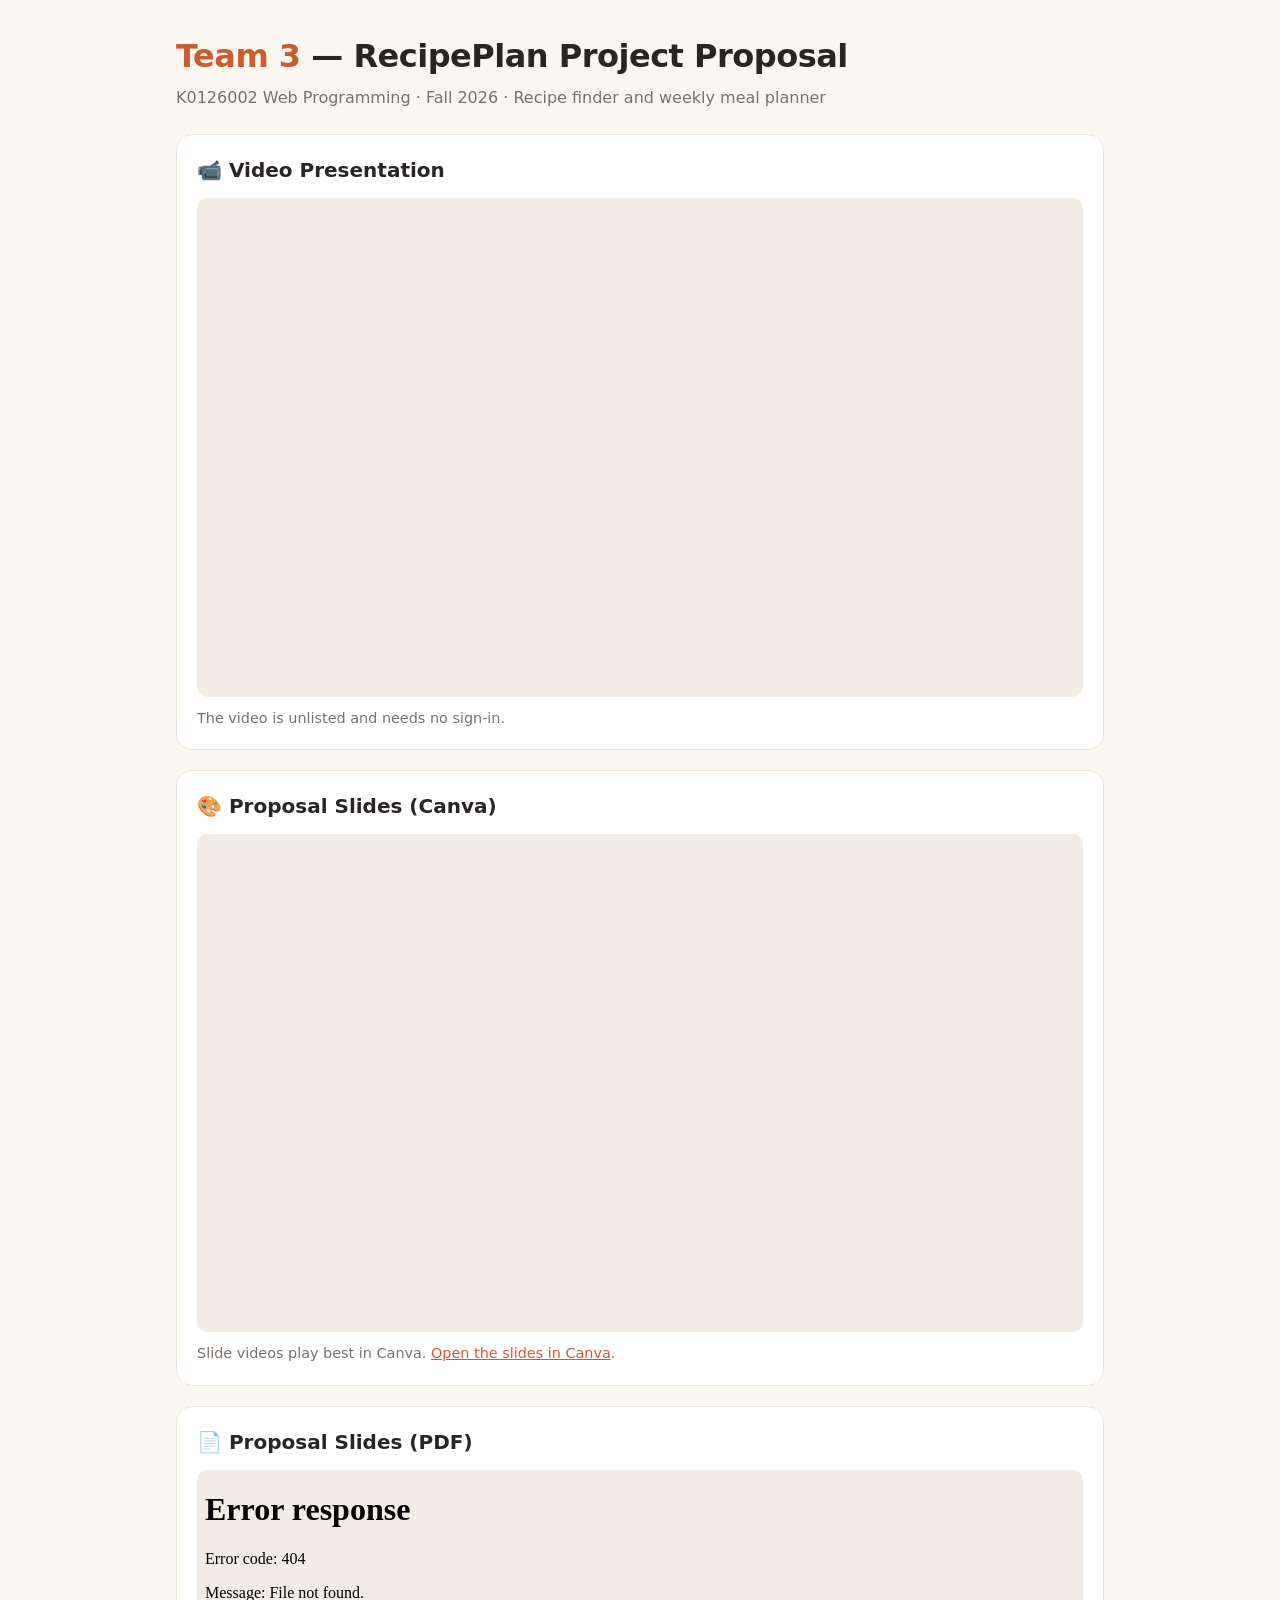
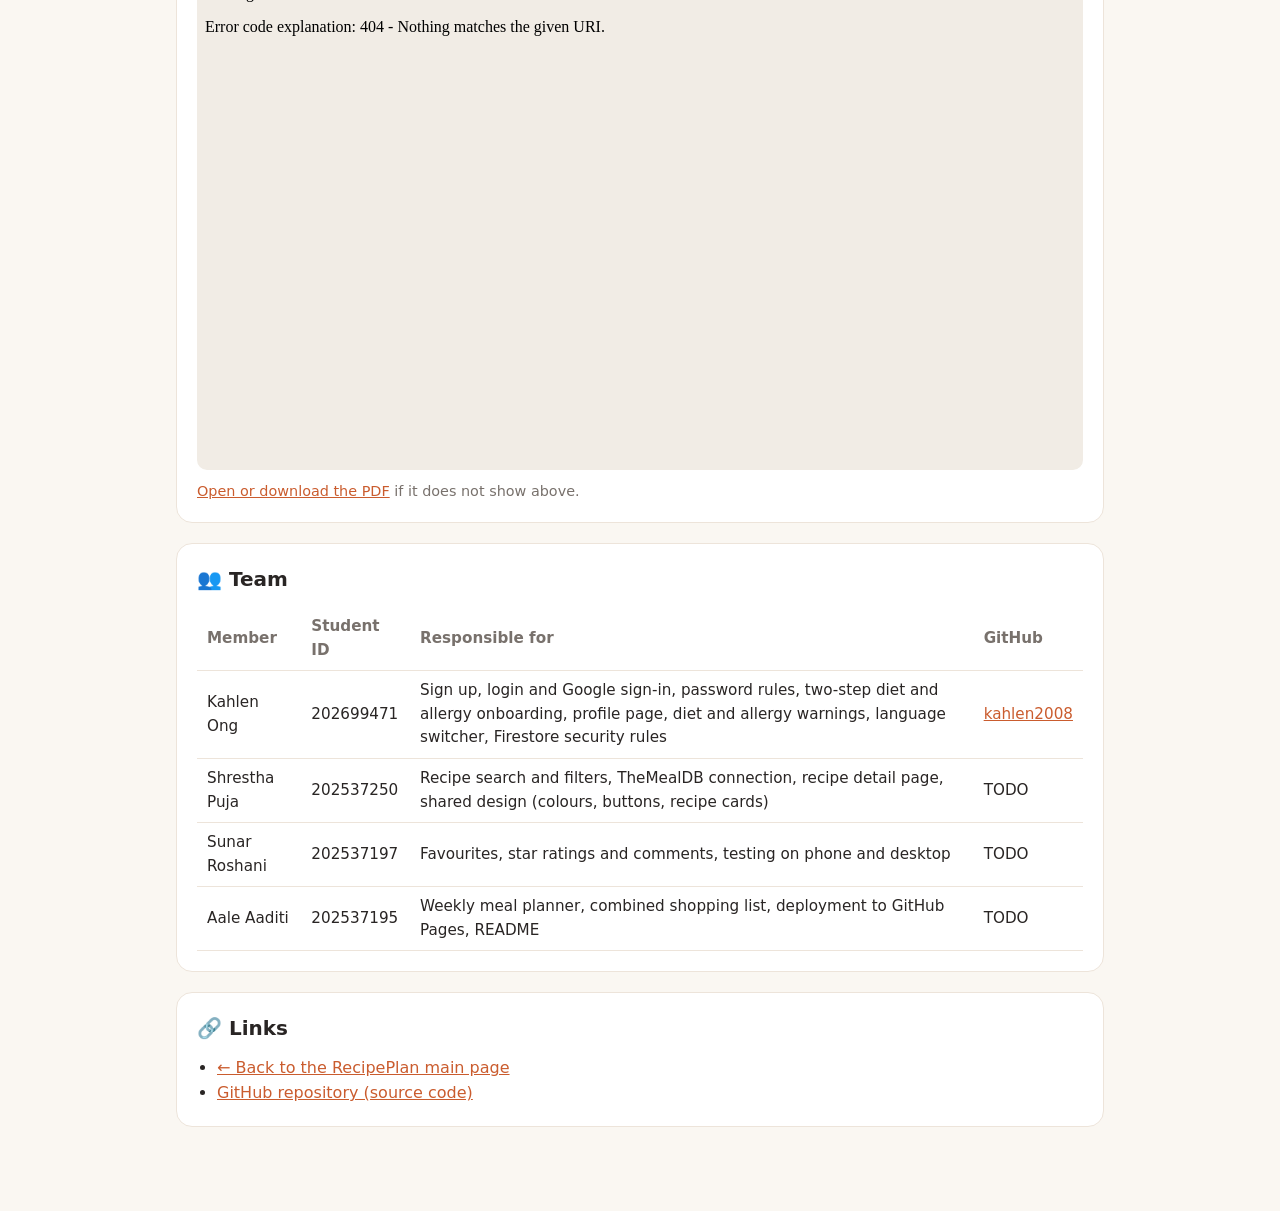
==== public/proposal/index.html @ 2ae7c454 "list what each member is responsible for and add proposal readme Co-Authored-By: Claude Sonnet 5.5 <" ====
<!DOCTYPE html>
<html lang="en">
<head>
  <meta charset="UTF-8">
  <meta name="viewport" content="width=device-width, initial-scale=1.0">
  <title>Team 3 — RecipePlan Project Proposal</title>
  <style>
    :root { --brand:#ca5c2e; --ink:#292524; --muted:#78716c; --bg:#faf7f2; --card:#fff; --line:#ede4da; }
    * { box-sizing: border-box; }
    body { margin:0; font-family: Inter, system-ui, -apple-system, "Segoe UI", Arial, sans-serif; background:var(--bg); color:var(--ink); line-height:1.55; }
    main { max-width: 960px; margin: 0 auto; padding: 32px 16px 64px; }
    h1 { font-size: 2rem; margin: 0 0 4px; letter-spacing:-.5px; }
    h1 span { color: var(--brand); }
    h2 { font-size: 1.25rem; margin: 0 0 12px; }
    .sub { color: var(--muted); margin: 0 0 24px; }
    section { background: var(--card); border: 1px solid var(--line); border-radius: 16px; padding: 20px; margin-bottom: 20px; }
    .frame { position: relative; width: 100%; padding-top: 56.25%; border-radius: 10px; overflow: hidden; background:#f1ece5; }
    .frame iframe { position:absolute; inset:0; width:100%; height:100%; border:0; }
    .frame.pdf { padding-top: 0; height: 600px; }
    table { width:100%; border-collapse: collapse; font-size: .95rem; }
    th, td { text-align:left; padding: 8px 10px; border-bottom: 1px solid var(--line); }
    th { color: var(--muted); font-weight: 600; }
    a { color: var(--brand); }
    .note { color: var(--muted); font-size: .9rem; margin: 10px 0 0; }
    ul { margin: 0; padding-left: 20px; }
  </style>
</head>
<body>
<main>
  <h1><span>Team 3</span> — RecipePlan Project Proposal</h1>
  <p class="sub">K0126002 Web Programming · Fall 2026 · Recipe finder and weekly meal planner</p>

  <section>
    <h2>📹 Video Presentation</h2>
    <div class="frame">
      <!-- TODO: replace VIDEO_ID with the YouTube (Unlisted) video id, or use a Google Drive preview link -->
      <iframe src="https://www.youtube.com/embed/VIDEO_ID" title="Team 3 proposal video" allowfullscreen></iframe>
    </div>
    <p class="note">The video is unlisted and needs no sign-in.</p>
  </section>

  <section>
    <h2>🎨 Proposal Slides (Canva)</h2>
    <div class="frame">
      <iframe loading="lazy" title="Team 3 proposal slides"
        src="https://www.canva.com/design/DAHZIUHB16E/w-6aIcs-Sizp-atp2o58Wg/view?embed" allowfullscreen></iframe>
    </div>
    <p class="note">Slide videos play best in Canva.
      <a href="https://www.canva.com/design/DAHZIUHB16E/w-6aIcs-Sizp-atp2o58Wg/view" target="_blank" rel="noopener">Open the slides in Canva</a>.</p>
  </section>

  <section>
    <h2>📄 Proposal Slides (PDF)</h2>
    <div class="frame pdf">
      <iframe src="proposal_Team3.pdf" title="Team 3 proposal slides (PDF)"></iframe>
    </div>
    <p class="note"><a href="proposal_Team3.pdf">Open or download the PDF</a> if it does not show above.</p>
  </section>

  <section>
    <h2>👥 Team</h2>
    <table>
      <thead><tr><th>Member</th><th>Student ID</th><th>Responsible for</th><th>GitHub</th></tr></thead>
      <tbody>
        <tr><td>Kahlen Ong</td><td>202699471</td><td>Sign up, login and Google sign-in, password rules, two-step diet and allergy onboarding, profile page, diet and allergy warnings, language switcher, Firestore security rules</td><td><a href="https://github.com/kahlen2008">kahlen2008</a></td></tr>
        <tr><td>Shrestha Puja</td><td>202537250</td><td>Recipe search and filters, TheMealDB connection, recipe detail page, shared design (colours, buttons, recipe cards)</td><td>TODO</td></tr>
        <tr><td>Sunar Roshani</td><td>202537197</td><td>Favourites, star ratings and comments, testing on phone and desktop</td><td>TODO</td></tr>
        <tr><td>Aale Aaditi</td><td>202537195</td><td>Weekly meal planner, combined shopping list, deployment to GitHub Pages, README</td><td>TODO</td></tr>
      </tbody>
    </table>
  </section>

  <section>
    <h2>🔗 Links</h2>
    <ul>
      <li><a href="../index.html">← Back to the RecipePlan main page</a></li>
      <li><a href="https://github.com/kahlen2008/webprogproject">GitHub repository (source code)</a></li>
    </ul>
  </section>
</main>
</body>
</html>
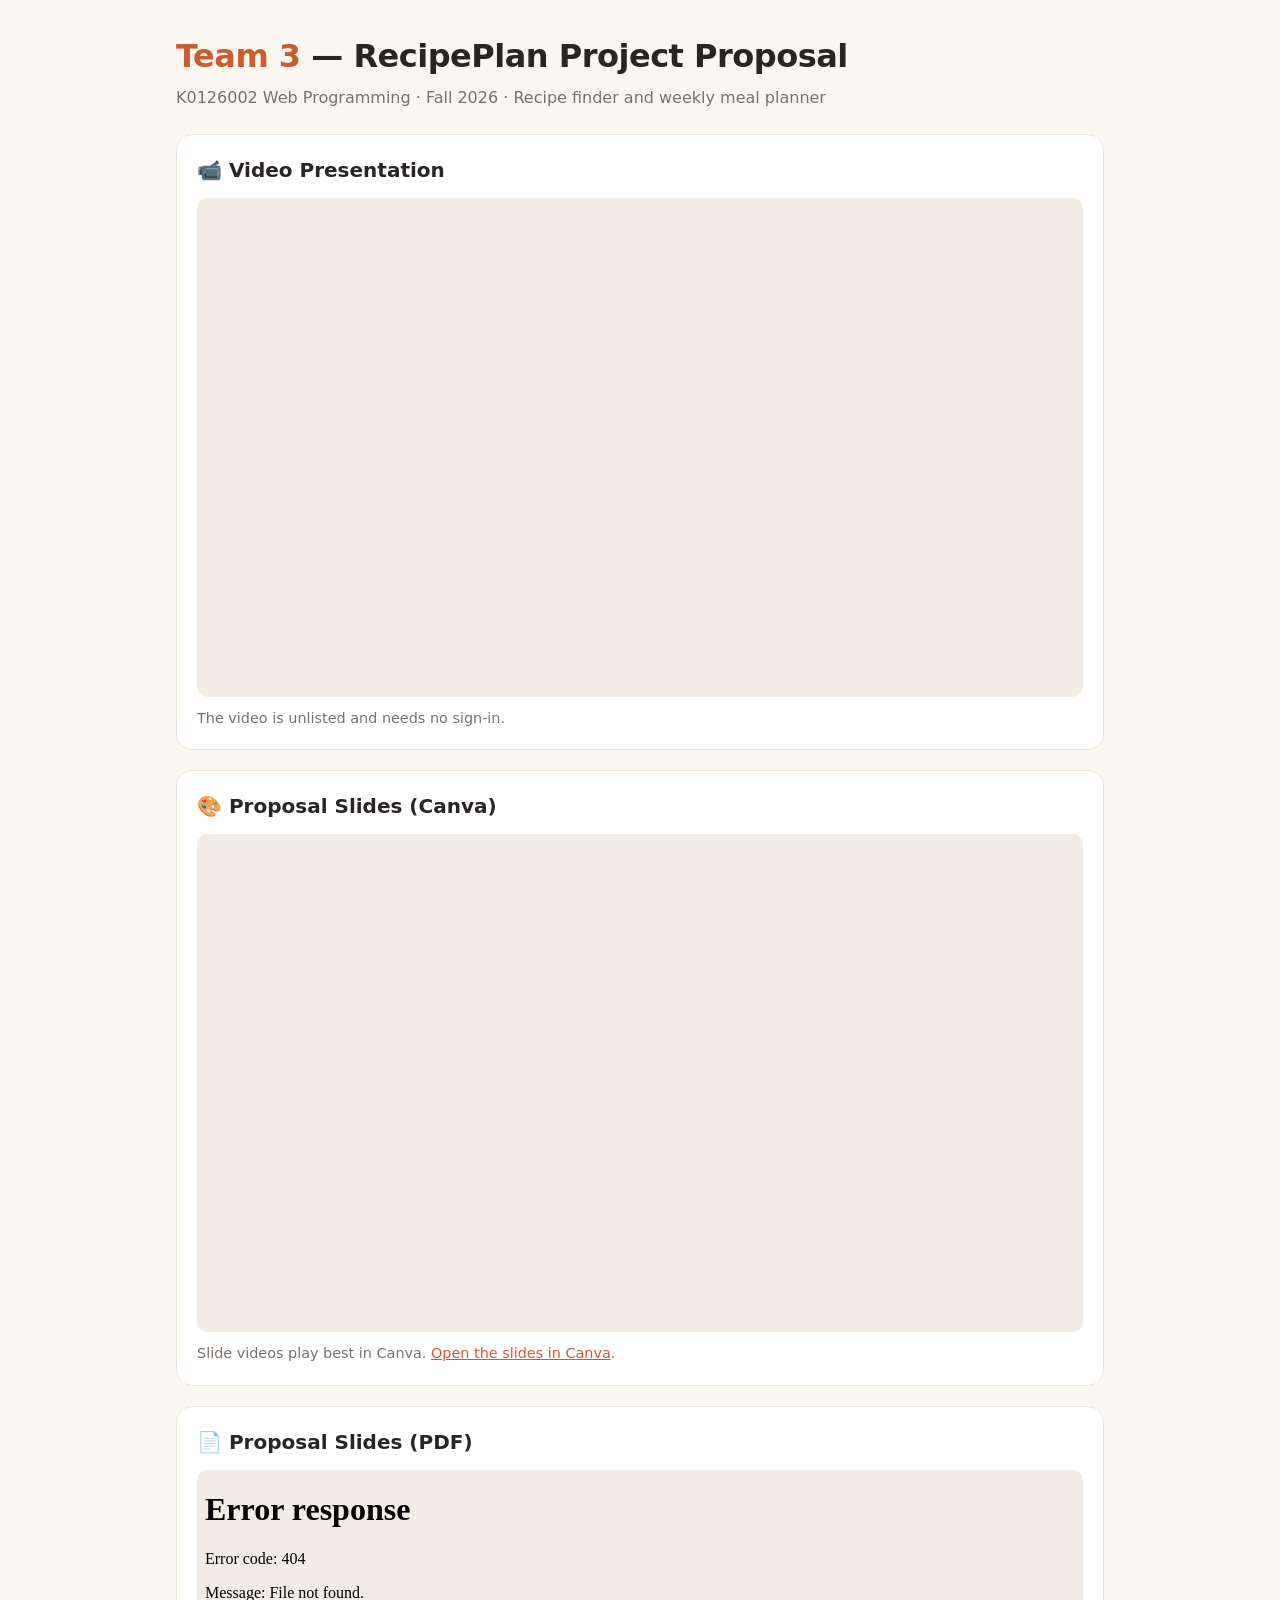
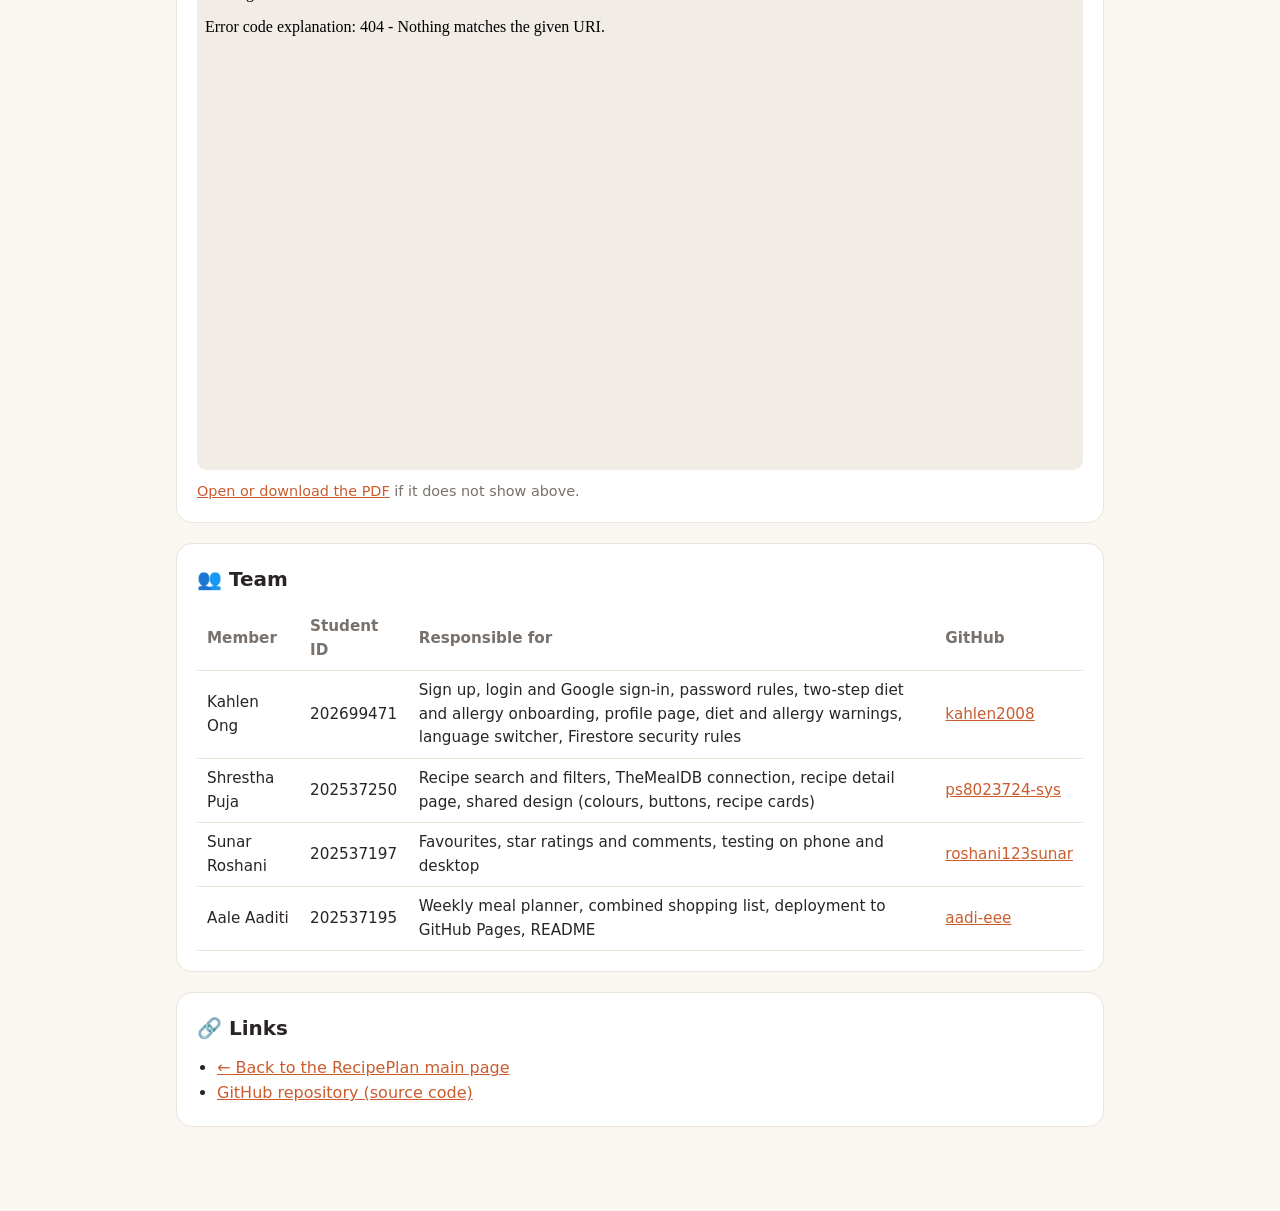
==== commit 5d2cebdc: "updated github links" ====
--- a/public/proposal/index.html
+++ b/public/proposal/index.html
@@ -63,9 +63,9 @@
       <thead><tr><th>Member</th><th>Student ID</th><th>Responsible for</th><th>GitHub</th></tr></thead>
       <tbody>
         <tr><td>Kahlen Ong</td><td>202699471</td><td>Sign up, login and Google sign-in, password rules, two-step diet and allergy onboarding, profile page, diet and allergy warnings, language switcher, Firestore security rules</td><td><a href="https://github.com/kahlen2008">kahlen2008</a></td></tr>
-        <tr><td>Shrestha Puja</td><td>202537250</td><td>Recipe search and filters, TheMealDB connection, recipe detail page, shared design (colours, buttons, recipe cards)</td><td>TODO</td></tr>
-        <tr><td>Sunar Roshani</td><td>202537197</td><td>Favourites, star ratings and comments, testing on phone and desktop</td><td>TODO</td></tr>
-        <tr><td>Aale Aaditi</td><td>202537195</td><td>Weekly meal planner, combined shopping list, deployment to GitHub Pages, README</td><td>TODO</td></tr>
+        <tr><td>Shrestha Puja</td><td>202537250</td><td>Recipe search and filters, TheMealDB connection, recipe detail page, shared design (colours, buttons, recipe cards)</td><td><a href="https://github.com/ps8023724-sys">ps8023724-sys</a></td></tr>
+        <tr><td>Sunar Roshani</td><td>202537197</td><td>Favourites, star ratings and comments, testing on phone and desktop</td><td><a href="https://github.com/roshani123sunar">roshani123sunar</a></td></tr>
+        <tr><td>Aale Aaditi</td><td>202537195</td><td>Weekly meal planner, combined shopping list, deployment to GitHub Pages, README</td><td><a href="https://github.com/aadi-eee">aadi-eee</a></td></tr>
       </tbody>
     </table>
   </section>
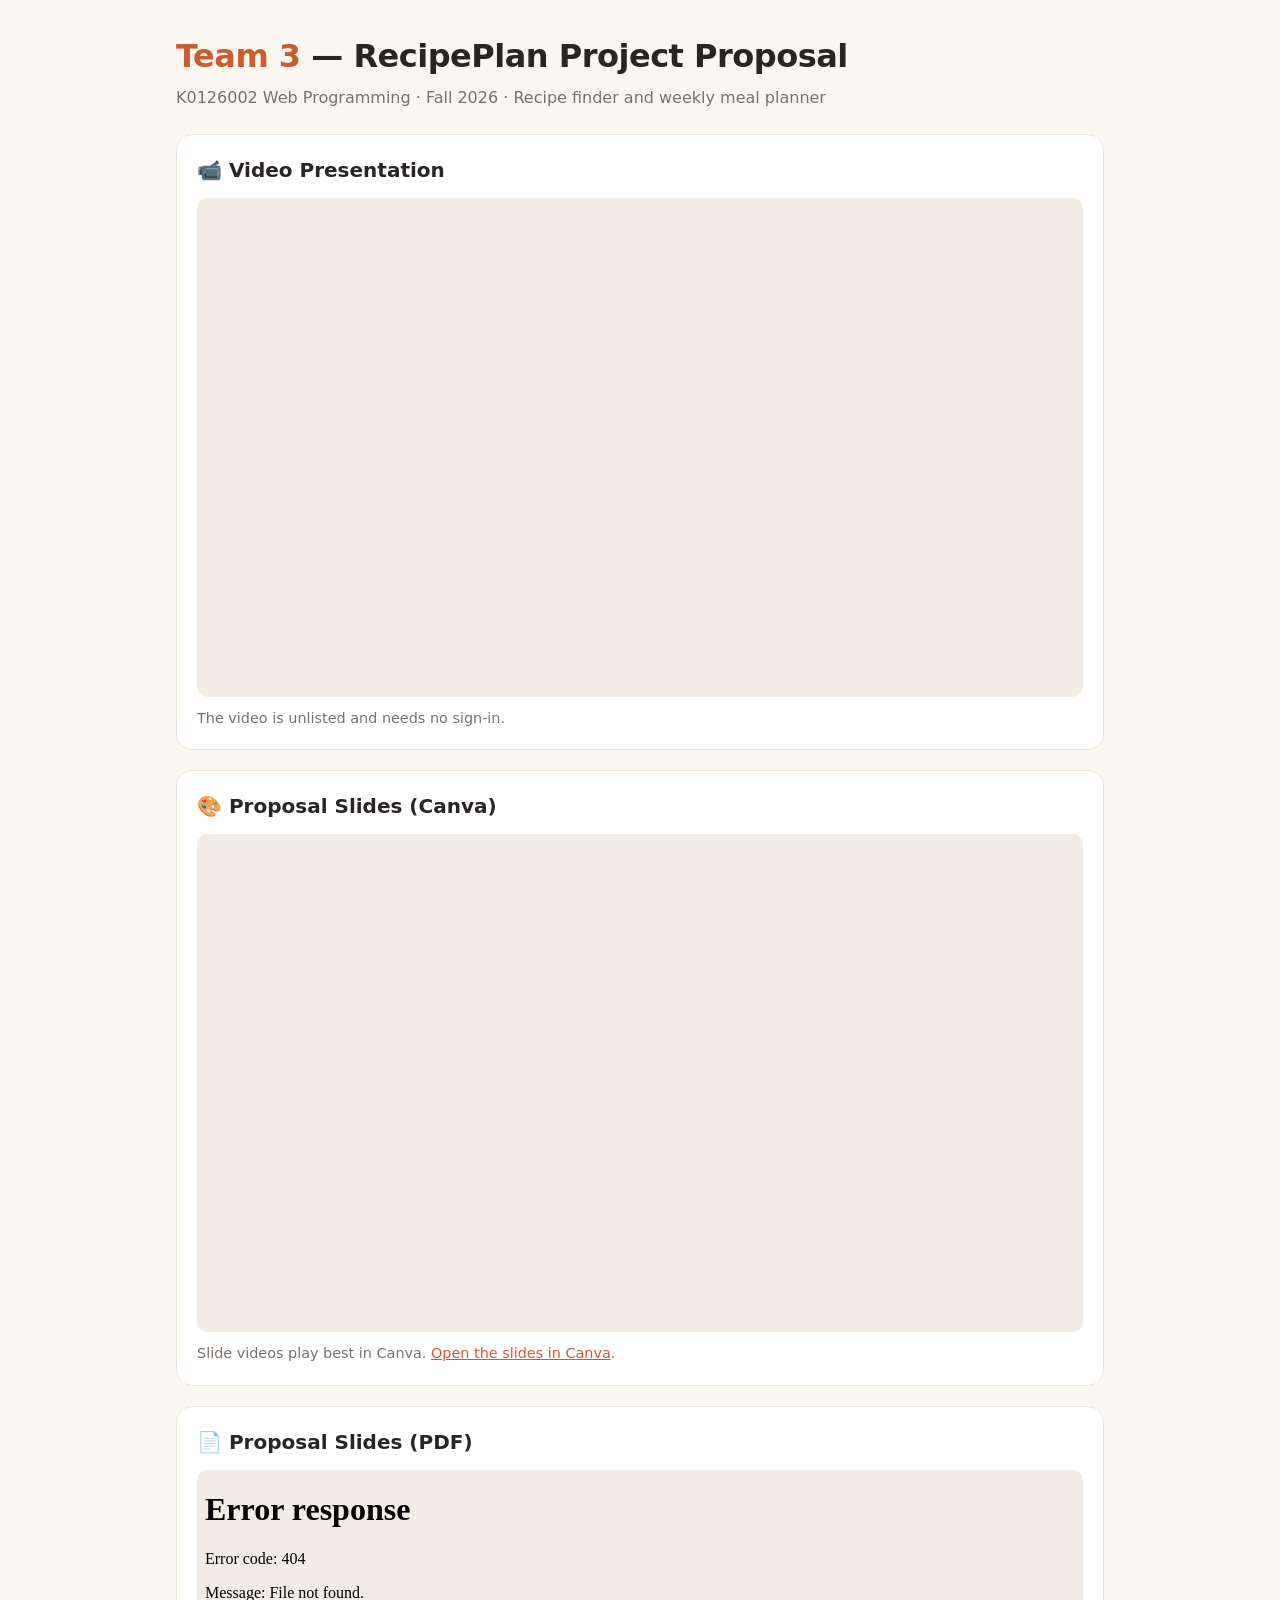
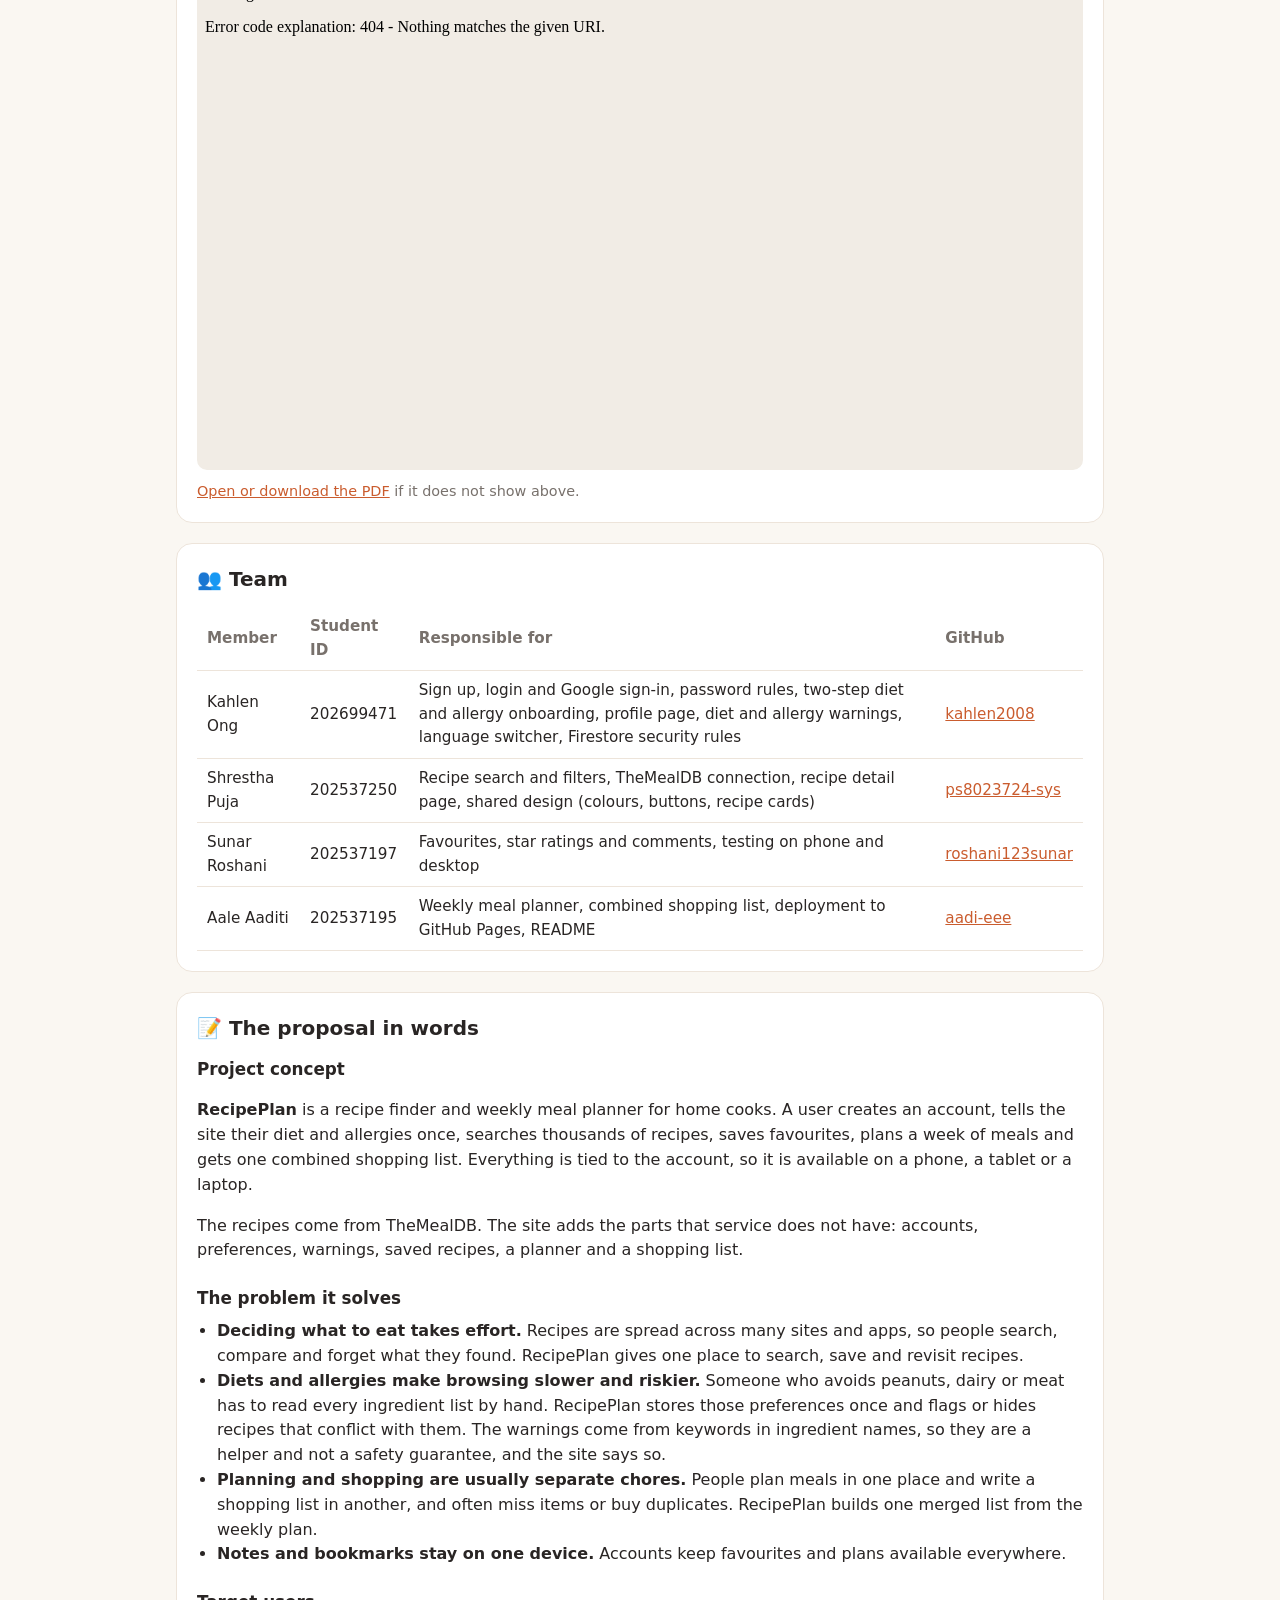
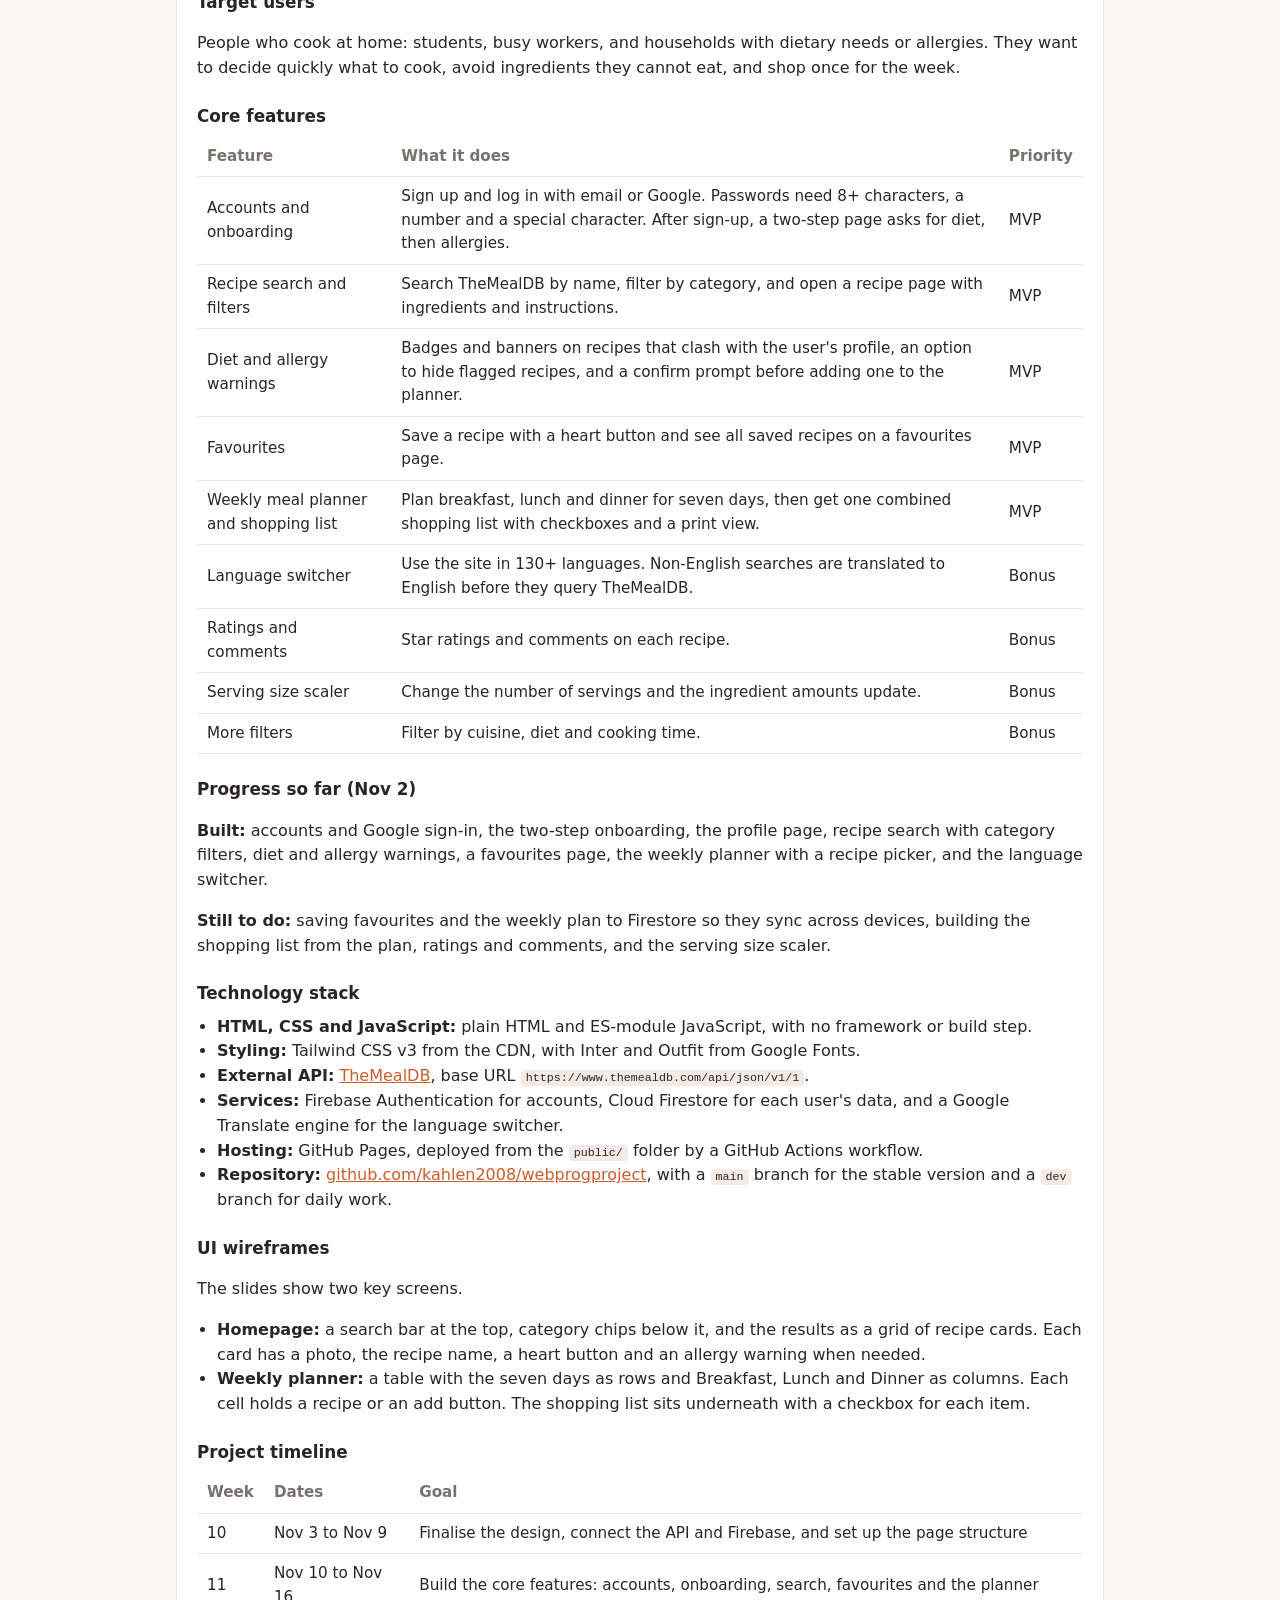
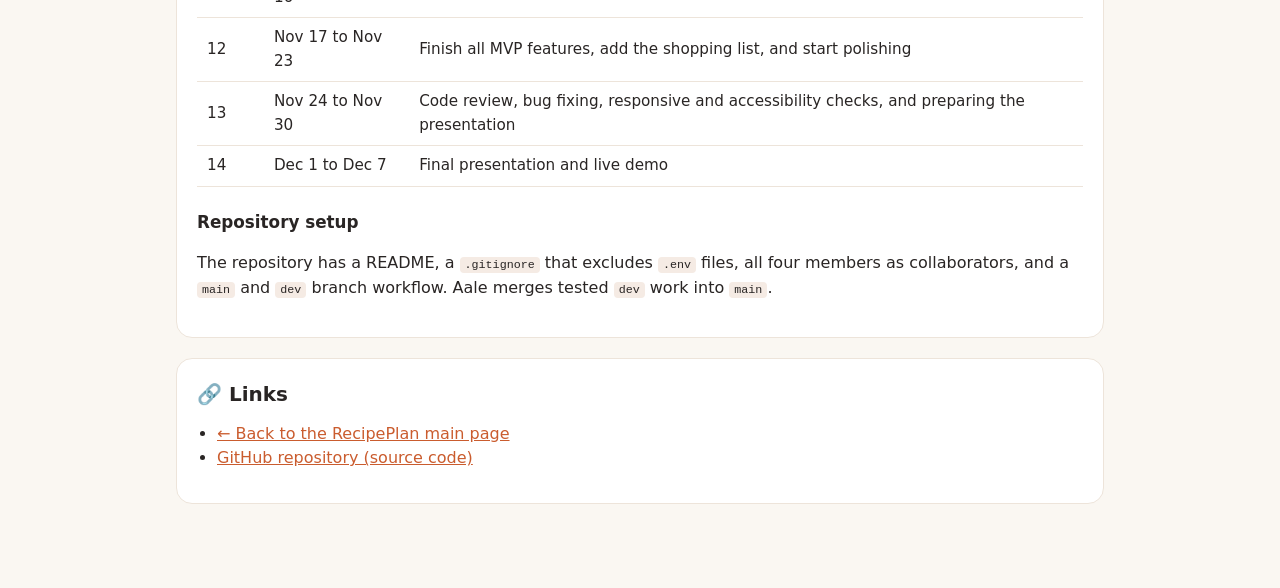
==== commit 17227575: "expand proposal readme and add the proposal in words to the proposal page Co-Authored-By: Claude Son" ====
--- a/public/proposal/index.html
+++ b/public/proposal/index.html
@@ -22,7 +22,11 @@
     th { color: var(--muted); font-weight: 600; }
     a { color: var(--brand); }
     .note { color: var(--muted); font-size: .9rem; margin: 10px 0 0; }
-    ul { margin: 0; padding-left: 20px; }
+    ul { margin: 0 0 12px; padding-left: 20px; }
+    h3 { font-size: 1.05rem; margin: 22px 0 8px; }
+    h3:first-of-type { margin-top: 4px; }
+    code { background:#f5ebe4; padding:1px 5px; border-radius:4px; font-size:.9em; }
+    .tw { overflow-x:auto; }
   </style>
 </head>
 <body>
@@ -71,6 +75,31 @@
   </section>
 
   <section>
+    <h2>📝 The proposal in words</h2>
+    <h3>Project concept</h3>
+    <p><strong>RecipePlan</strong> is a recipe finder and weekly meal planner for home cooks. A user creates an account, tells the site their diet and allergies once, searches thousands of recipes, saves favourites, plans a week of meals and gets one combined shopping list. Everything is tied to the account, so it is available on a phone, a tablet or a laptop.</p>
+    <p>The recipes come from TheMealDB. The site adds the parts that service does not have: accounts, preferences, warnings, saved recipes, a planner and a shopping list.</p>
+    <h3>The problem it solves</h3>
+    <ul><li><strong>Deciding what to eat takes effort.</strong> Recipes are spread across many sites and apps, so people search, compare and forget what they found. RecipePlan gives one place to search, save and revisit recipes.</li><li><strong>Diets and allergies make browsing slower and riskier.</strong> Someone who avoids peanuts, dairy or meat has to read every ingredient list by hand. RecipePlan stores those preferences once and flags or hides recipes that conflict with them. The warnings come from keywords in ingredient names, so they are a helper and not a safety guarantee, and the site says so.</li><li><strong>Planning and shopping are usually separate chores.</strong> People plan meals in one place and write a shopping list in another, and often miss items or buy duplicates. RecipePlan builds one merged list from the weekly plan.</li><li><strong>Notes and bookmarks stay on one device.</strong> Accounts keep favourites and plans available everywhere.</li></ul>
+    <h3>Target users</h3>
+    <p>People who cook at home: students, busy workers, and households with dietary needs or allergies. They want to decide quickly what to cook, avoid ingredients they cannot eat, and shop once for the week.</p>
+    <h3>Core features</h3>
+    <div class='tw'><table><thead><tr><th>Feature</th><th>What it does</th><th>Priority</th></tr></thead><tbody><tr><td>Accounts and onboarding</td><td>Sign up and log in with email or Google. Passwords need 8+ characters, a number and a special character. After sign-up, a two-step page asks for diet, then allergies.</td><td>MVP</td></tr><tr><td>Recipe search and filters</td><td>Search TheMealDB by name, filter by category, and open a recipe page with ingredients and instructions.</td><td>MVP</td></tr><tr><td>Diet and allergy warnings</td><td>Badges and banners on recipes that clash with the user's profile, an option to hide flagged recipes, and a confirm prompt before adding one to the planner.</td><td>MVP</td></tr><tr><td>Favourites</td><td>Save a recipe with a heart button and see all saved recipes on a favourites page.</td><td>MVP</td></tr><tr><td>Weekly meal planner and shopping list</td><td>Plan breakfast, lunch and dinner for seven days, then get one combined shopping list with checkboxes and a print view.</td><td>MVP</td></tr><tr><td>Language switcher</td><td>Use the site in 130+ languages. Non-English searches are translated to English before they query TheMealDB.</td><td>Bonus</td></tr><tr><td>Ratings and comments</td><td>Star ratings and comments on each recipe.</td><td>Bonus</td></tr><tr><td>Serving size scaler</td><td>Change the number of servings and the ingredient amounts update.</td><td>Bonus</td></tr><tr><td>More filters</td><td>Filter by cuisine, diet and cooking time.</td><td>Bonus</td></tr></tbody></table></div>
+    <h3>Progress so far (Nov 2)</h3>
+    <p><strong>Built:</strong> accounts and Google sign-in, the two-step onboarding, the profile page, recipe search with category filters, diet and allergy warnings, a favourites page, the weekly planner with a recipe picker, and the language switcher.</p>
+    <p><strong>Still to do:</strong> saving favourites and the weekly plan to Firestore so they sync across devices, building the shopping list from the plan, ratings and comments, and the serving size scaler.</p>
+    <h3>Technology stack</h3>
+    <ul><li><strong>HTML, CSS and JavaScript:</strong> plain HTML and ES-module JavaScript, with no framework or build step.</li><li><strong>Styling:</strong> Tailwind CSS v3 from the CDN, with Inter and Outfit from Google Fonts.</li><li><strong>External API:</strong> <a href="https://www.themealdb.com/api.php">TheMealDB</a>, base URL <code>https://www.themealdb.com/api/json/v1/1</code>.</li><li><strong>Services:</strong> Firebase Authentication for accounts, Cloud Firestore for each user's data, and a Google Translate engine for the language switcher.</li><li><strong>Hosting:</strong> GitHub Pages, deployed from the <code>public/</code> folder by a GitHub Actions workflow.</li><li><strong>Repository:</strong> <a href="https://github.com/kahlen2008/webprogproject">github.com/kahlen2008/webprogproject</a>, with a <code>main</code> branch for the stable version and a <code>dev</code> branch for daily work.</li></ul>
+    <h3>UI wireframes</h3>
+    <p>The slides show two key screens.</p>
+    <ul><li><strong>Homepage:</strong> a search bar at the top, category chips below it, and the results as a grid of recipe cards. Each card has a photo, the recipe name, a heart button and an allergy warning when needed.</li><li><strong>Weekly planner:</strong> a table with the seven days as rows and Breakfast, Lunch and Dinner as columns. Each cell holds a recipe or an add button. The shopping list sits underneath with a checkbox for each item.</li></ul>
+    <h3>Project timeline</h3>
+    <div class='tw'><table><thead><tr><th>Week</th><th>Dates</th><th>Goal</th></tr></thead><tbody><tr><td>10</td><td>Nov 3 to Nov 9</td><td>Finalise the design, connect the API and Firebase, and set up the page structure</td></tr><tr><td>11</td><td>Nov 10 to Nov 16</td><td>Build the core features: accounts, onboarding, search, favourites and the planner</td></tr><tr><td>12</td><td>Nov 17 to Nov 23</td><td>Finish all MVP features, add the shopping list, and start polishing</td></tr><tr><td>13</td><td>Nov 24 to Nov 30</td><td>Code review, bug fixing, responsive and accessibility checks, and preparing the presentation</td></tr><tr><td>14</td><td>Dec 1 to Dec 7</td><td>Final presentation and live demo</td></tr></tbody></table></div>
+    <h3>Repository setup</h3>
+    <p>The repository has a README, a <code>.gitignore</code> that excludes <code>.env</code> files, all four members as collaborators, and a <code>main</code> and <code>dev</code> branch workflow. Aale merges tested <code>dev</code> work into <code>main</code>.</p>
+  </section>
+
+  <section>
     <h2>🔗 Links</h2>
     <ul>
       <li><a href="../index.html">← Back to the RecipePlan main page</a></li>
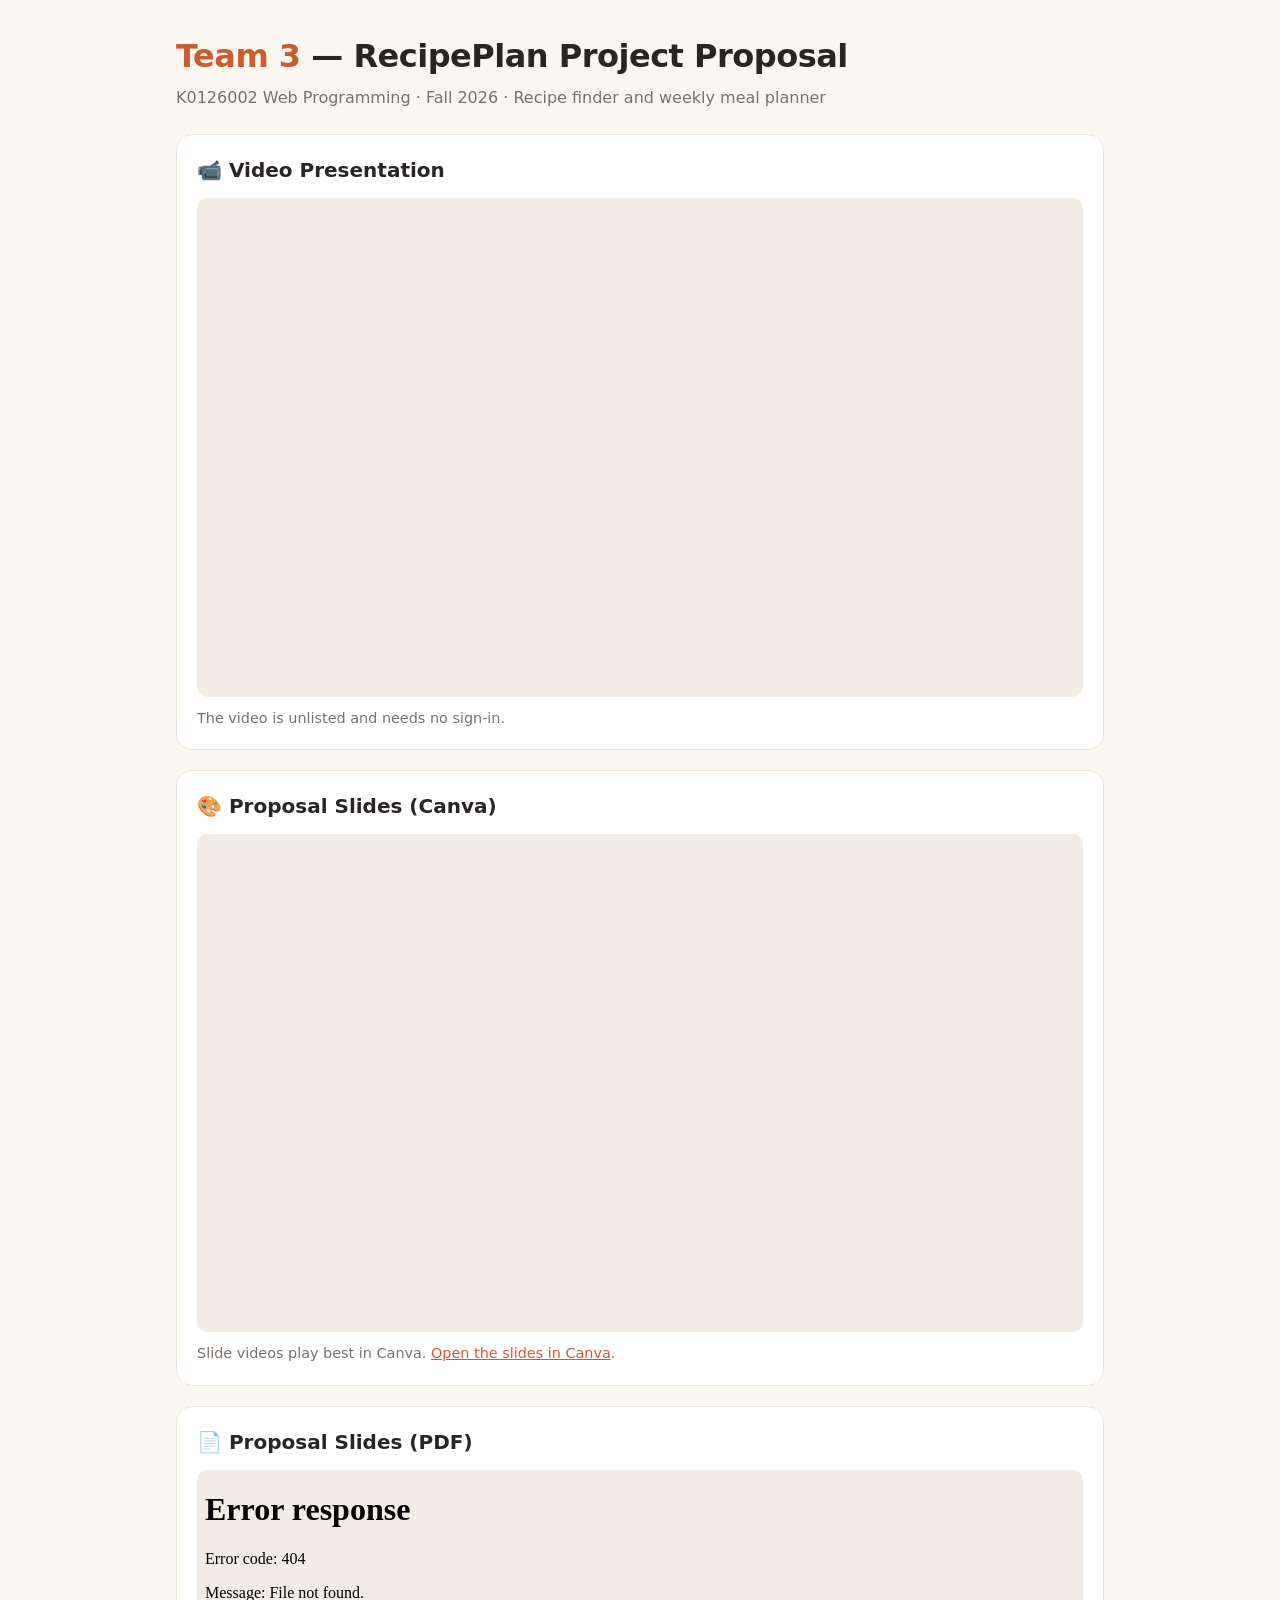
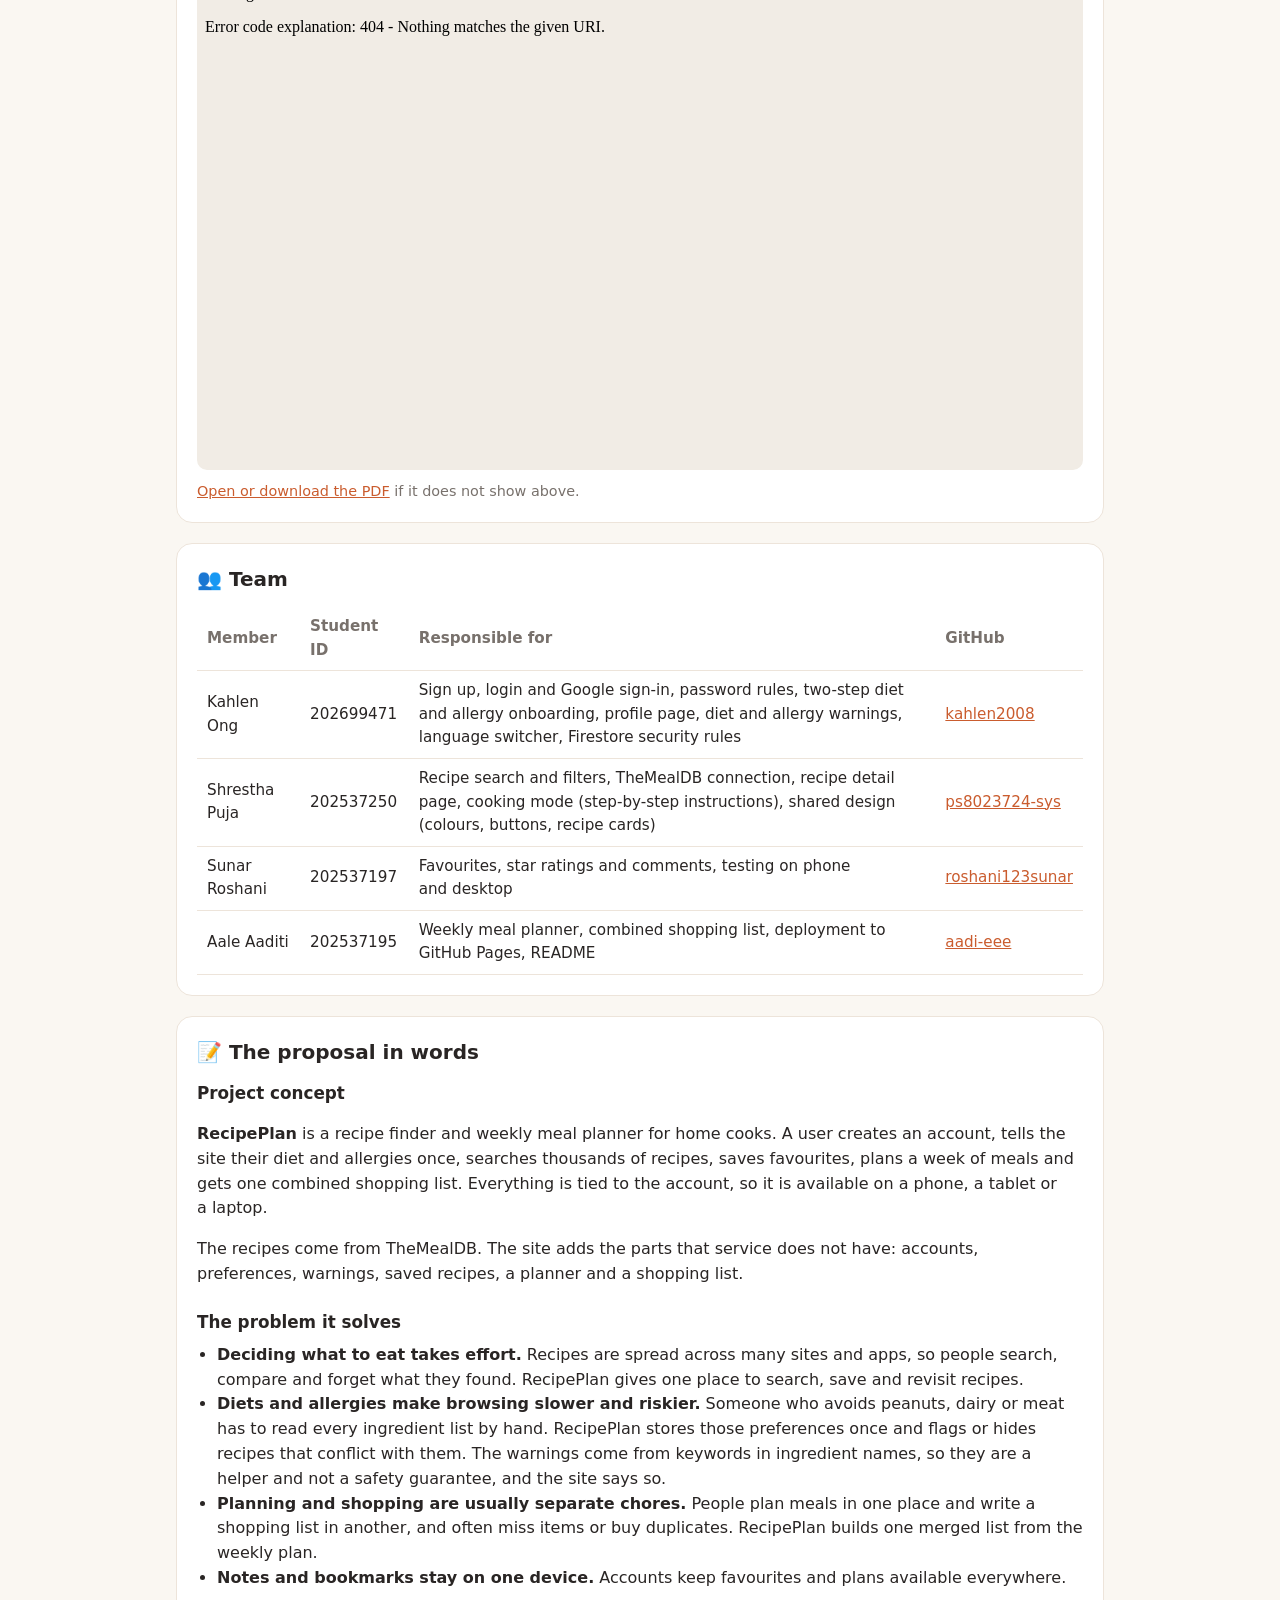
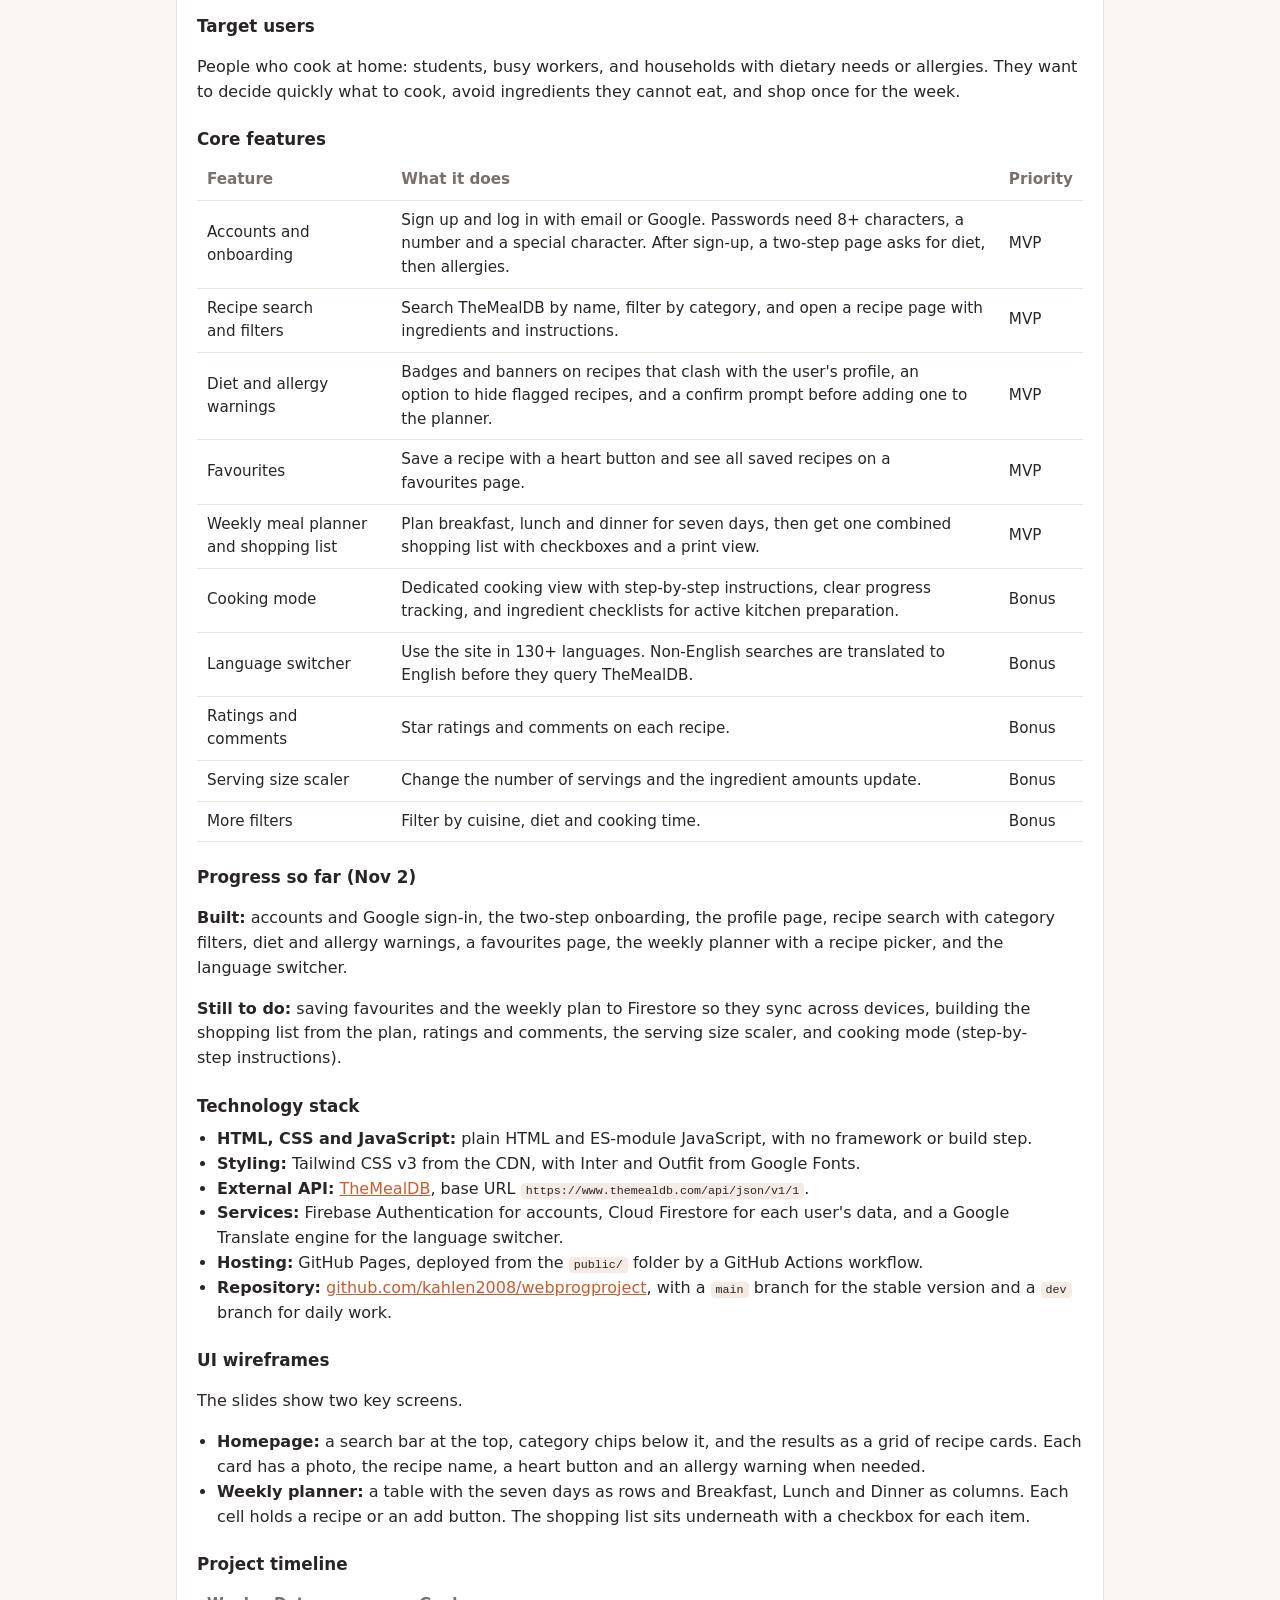
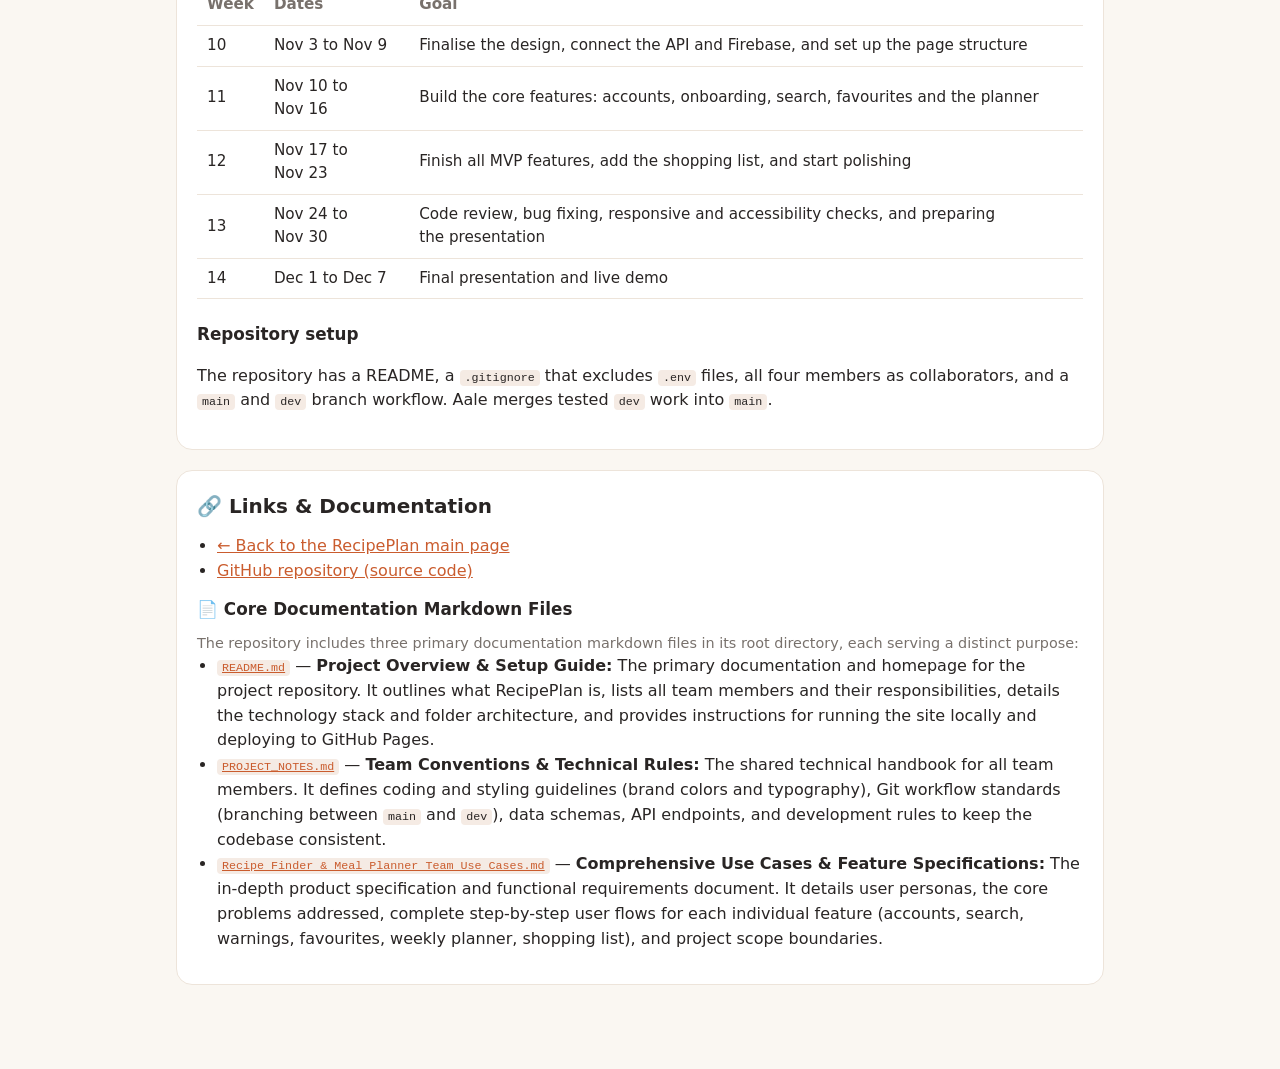
==== commit 4f85e49a: "docs(proposal): add cooking mode feature, pretty text wrap, and core markdown links - enable pretty " ====
--- a/public/proposal/index.html
+++ b/public/proposal/index.html
@@ -7,7 +7,9 @@
   <style>
     :root { --brand:#ca5c2e; --ink:#292524; --muted:#78716c; --bg:#faf7f2; --card:#fff; --line:#ede4da; }
     * { box-sizing: border-box; }
-    body { margin:0; font-family: Inter, system-ui, -apple-system, "Segoe UI", Arial, sans-serif; background:var(--bg); color:var(--ink); line-height:1.55; }
+    body { margin:0; font-family: Inter, system-ui, -apple-system, "Segoe UI", Arial, sans-serif; background:var(--bg); color:var(--ink); line-height:1.55; text-wrap: pretty; }
+    h1, h2, h3 { text-wrap: balance; }
+    p, li, td, th { text-wrap: pretty; }
     main { max-width: 960px; margin: 0 auto; padding: 32px 16px 64px; }
     h1 { font-size: 2rem; margin: 0 0 4px; letter-spacing:-.5px; }
     h1 span { color: var(--brand); }
@@ -67,7 +69,7 @@
       <thead><tr><th>Member</th><th>Student ID</th><th>Responsible for</th><th>GitHub</th></tr></thead>
       <tbody>
         <tr><td>Kahlen Ong</td><td>202699471</td><td>Sign up, login and Google sign-in, password rules, two-step diet and allergy onboarding, profile page, diet and allergy warnings, language switcher, Firestore security rules</td><td><a href="https://github.com/kahlen2008">kahlen2008</a></td></tr>
-        <tr><td>Shrestha Puja</td><td>202537250</td><td>Recipe search and filters, TheMealDB connection, recipe detail page, shared design (colours, buttons, recipe cards)</td><td><a href="https://github.com/ps8023724-sys">ps8023724-sys</a></td></tr>
+        <tr><td>Shrestha Puja</td><td>202537250</td><td>Recipe search and filters, TheMealDB connection, recipe detail page, cooking mode (step-by-step instructions), shared design (colours, buttons, recipe cards)</td><td><a href="https://github.com/ps8023724-sys">ps8023724-sys</a></td></tr>
         <tr><td>Sunar Roshani</td><td>202537197</td><td>Favourites, star ratings and comments, testing on phone and desktop</td><td><a href="https://github.com/roshani123sunar">roshani123sunar</a></td></tr>
         <tr><td>Aale Aaditi</td><td>202537195</td><td>Weekly meal planner, combined shopping list, deployment to GitHub Pages, README</td><td><a href="https://github.com/aadi-eee">aadi-eee</a></td></tr>
       </tbody>
@@ -84,10 +86,10 @@
     <h3>Target users</h3>
     <p>People who cook at home: students, busy workers, and households with dietary needs or allergies. They want to decide quickly what to cook, avoid ingredients they cannot eat, and shop once for the week.</p>
     <h3>Core features</h3>
-    <div class='tw'><table><thead><tr><th>Feature</th><th>What it does</th><th>Priority</th></tr></thead><tbody><tr><td>Accounts and onboarding</td><td>Sign up and log in with email or Google. Passwords need 8+ characters, a number and a special character. After sign-up, a two-step page asks for diet, then allergies.</td><td>MVP</td></tr><tr><td>Recipe search and filters</td><td>Search TheMealDB by name, filter by category, and open a recipe page with ingredients and instructions.</td><td>MVP</td></tr><tr><td>Diet and allergy warnings</td><td>Badges and banners on recipes that clash with the user's profile, an option to hide flagged recipes, and a confirm prompt before adding one to the planner.</td><td>MVP</td></tr><tr><td>Favourites</td><td>Save a recipe with a heart button and see all saved recipes on a favourites page.</td><td>MVP</td></tr><tr><td>Weekly meal planner and shopping list</td><td>Plan breakfast, lunch and dinner for seven days, then get one combined shopping list with checkboxes and a print view.</td><td>MVP</td></tr><tr><td>Language switcher</td><td>Use the site in 130+ languages. Non-English searches are translated to English before they query TheMealDB.</td><td>Bonus</td></tr><tr><td>Ratings and comments</td><td>Star ratings and comments on each recipe.</td><td>Bonus</td></tr><tr><td>Serving size scaler</td><td>Change the number of servings and the ingredient amounts update.</td><td>Bonus</td></tr><tr><td>More filters</td><td>Filter by cuisine, diet and cooking time.</td><td>Bonus</td></tr></tbody></table></div>
+    <div class='tw'><table><thead><tr><th>Feature</th><th>What it does</th><th>Priority</th></tr></thead><tbody><tr><td>Accounts and onboarding</td><td>Sign up and log in with email or Google. Passwords need 8+ characters, a number and a special character. After sign-up, a two-step page asks for diet, then allergies.</td><td>MVP</td></tr><tr><td>Recipe search and filters</td><td>Search TheMealDB by name, filter by category, and open a recipe page with ingredients and instructions.</td><td>MVP</td></tr><tr><td>Diet and allergy warnings</td><td>Badges and banners on recipes that clash with the user's profile, an option to hide flagged recipes, and a confirm prompt before adding one to the planner.</td><td>MVP</td></tr><tr><td>Favourites</td><td>Save a recipe with a heart button and see all saved recipes on a favourites page.</td><td>MVP</td></tr><tr><td>Weekly meal planner and shopping list</td><td>Plan breakfast, lunch and dinner for seven days, then get one combined shopping list with checkboxes and a print view.</td><td>MVP</td></tr><tr><td>Cooking mode</td><td>Dedicated cooking view with step-by-step instructions, clear progress tracking, and ingredient checklists for active kitchen preparation.</td><td>Bonus</td></tr><tr><td>Language switcher</td><td>Use the site in 130+ languages. Non-English searches are translated to English before they query TheMealDB.</td><td>Bonus</td></tr><tr><td>Ratings and comments</td><td>Star ratings and comments on each recipe.</td><td>Bonus</td></tr><tr><td>Serving size scaler</td><td>Change the number of servings and the ingredient amounts update.</td><td>Bonus</td></tr><tr><td>More filters</td><td>Filter by cuisine, diet and cooking time.</td><td>Bonus</td></tr></tbody></table></div>
     <h3>Progress so far (Nov 2)</h3>
     <p><strong>Built:</strong> accounts and Google sign-in, the two-step onboarding, the profile page, recipe search with category filters, diet and allergy warnings, a favourites page, the weekly planner with a recipe picker, and the language switcher.</p>
-    <p><strong>Still to do:</strong> saving favourites and the weekly plan to Firestore so they sync across devices, building the shopping list from the plan, ratings and comments, and the serving size scaler.</p>
+    <p><strong>Still to do:</strong> saving favourites and the weekly plan to Firestore so they sync across devices, building the shopping list from the plan, ratings and comments, the serving size scaler, and cooking mode (step-by-step instructions).</p>
     <h3>Technology stack</h3>
     <ul><li><strong>HTML, CSS and JavaScript:</strong> plain HTML and ES-module JavaScript, with no framework or build step.</li><li><strong>Styling:</strong> Tailwind CSS v3 from the CDN, with Inter and Outfit from Google Fonts.</li><li><strong>External API:</strong> <a href="https://www.themealdb.com/api.php">TheMealDB</a>, base URL <code>https://www.themealdb.com/api/json/v1/1</code>.</li><li><strong>Services:</strong> Firebase Authentication for accounts, Cloud Firestore for each user's data, and a Google Translate engine for the language switcher.</li><li><strong>Hosting:</strong> GitHub Pages, deployed from the <code>public/</code> folder by a GitHub Actions workflow.</li><li><strong>Repository:</strong> <a href="https://github.com/kahlen2008/webprogproject">github.com/kahlen2008/webprogproject</a>, with a <code>main</code> branch for the stable version and a <code>dev</code> branch for daily work.</li></ul>
     <h3>UI wireframes</h3>
@@ -100,10 +102,27 @@
   </section>
 
   <section>
-    <h2>🔗 Links</h2>
+    <h2>🔗 Links &amp; Documentation</h2>
     <ul>
       <li><a href="../index.html">← Back to the RecipePlan main page</a></li>
-      <li><a href="https://github.com/kahlen2008/webprogproject">GitHub repository (source code)</a></li>
+      <li><a href="https://github.com/kahlen2008/webprogproject" target="_blank" rel="noopener">GitHub repository (source code)</a></li>
+    </ul>
+
+    <h3>📄 Core Documentation Markdown Files</h3>
+    <p class="note">The repository includes three primary documentation markdown files in its root directory, each serving a distinct purpose:</p>
+    <ul>
+      <li>
+        <a href="https://github.com/kahlen2008/webprogproject/blob/main/README.md" target="_blank" rel="noopener"><code>README.md</code></a> — <strong>Project Overview &amp; Setup Guide:</strong>
+        The primary documentation and homepage for the project repository. It outlines what RecipePlan is, lists all team members and their responsibilities, details the technology stack and folder architecture, and provides instructions for running the site locally and deploying to GitHub Pages.
+      </li>
+      <li>
+        <a href="https://github.com/kahlen2008/webprogproject/blob/main/PROJECT_NOTES.md" target="_blank" rel="noopener"><code>PROJECT_NOTES.md</code></a> — <strong>Team Conventions &amp; Technical Rules:</strong>
+        The shared technical handbook for all team members. It defines coding and styling guidelines (brand colors and typography), Git workflow standards (branching between <code>main</code> and <code>dev</code>), data schemas, API endpoints, and development rules to keep the codebase consistent.
+      </li>
+      <li>
+        <a href="https://github.com/kahlen2008/webprogproject/blob/main/Recipe%20Finder%20%26%20Meal%20Planner%20Team%20Use%20Cases.md" target="_blank" rel="noopener"><code>Recipe Finder &amp; Meal Planner Team Use Cases.md</code></a> — <strong>Comprehensive Use Cases &amp; Feature Specifications:</strong>
+        The in-depth product specification and functional requirements document. It details user personas, the core problems addressed, complete step-by-step user flows for each individual feature (accounts, search, warnings, favourites, weekly planner, shopping list), and project scope boundaries.
+      </li>
     </ul>
   </section>
 </main>
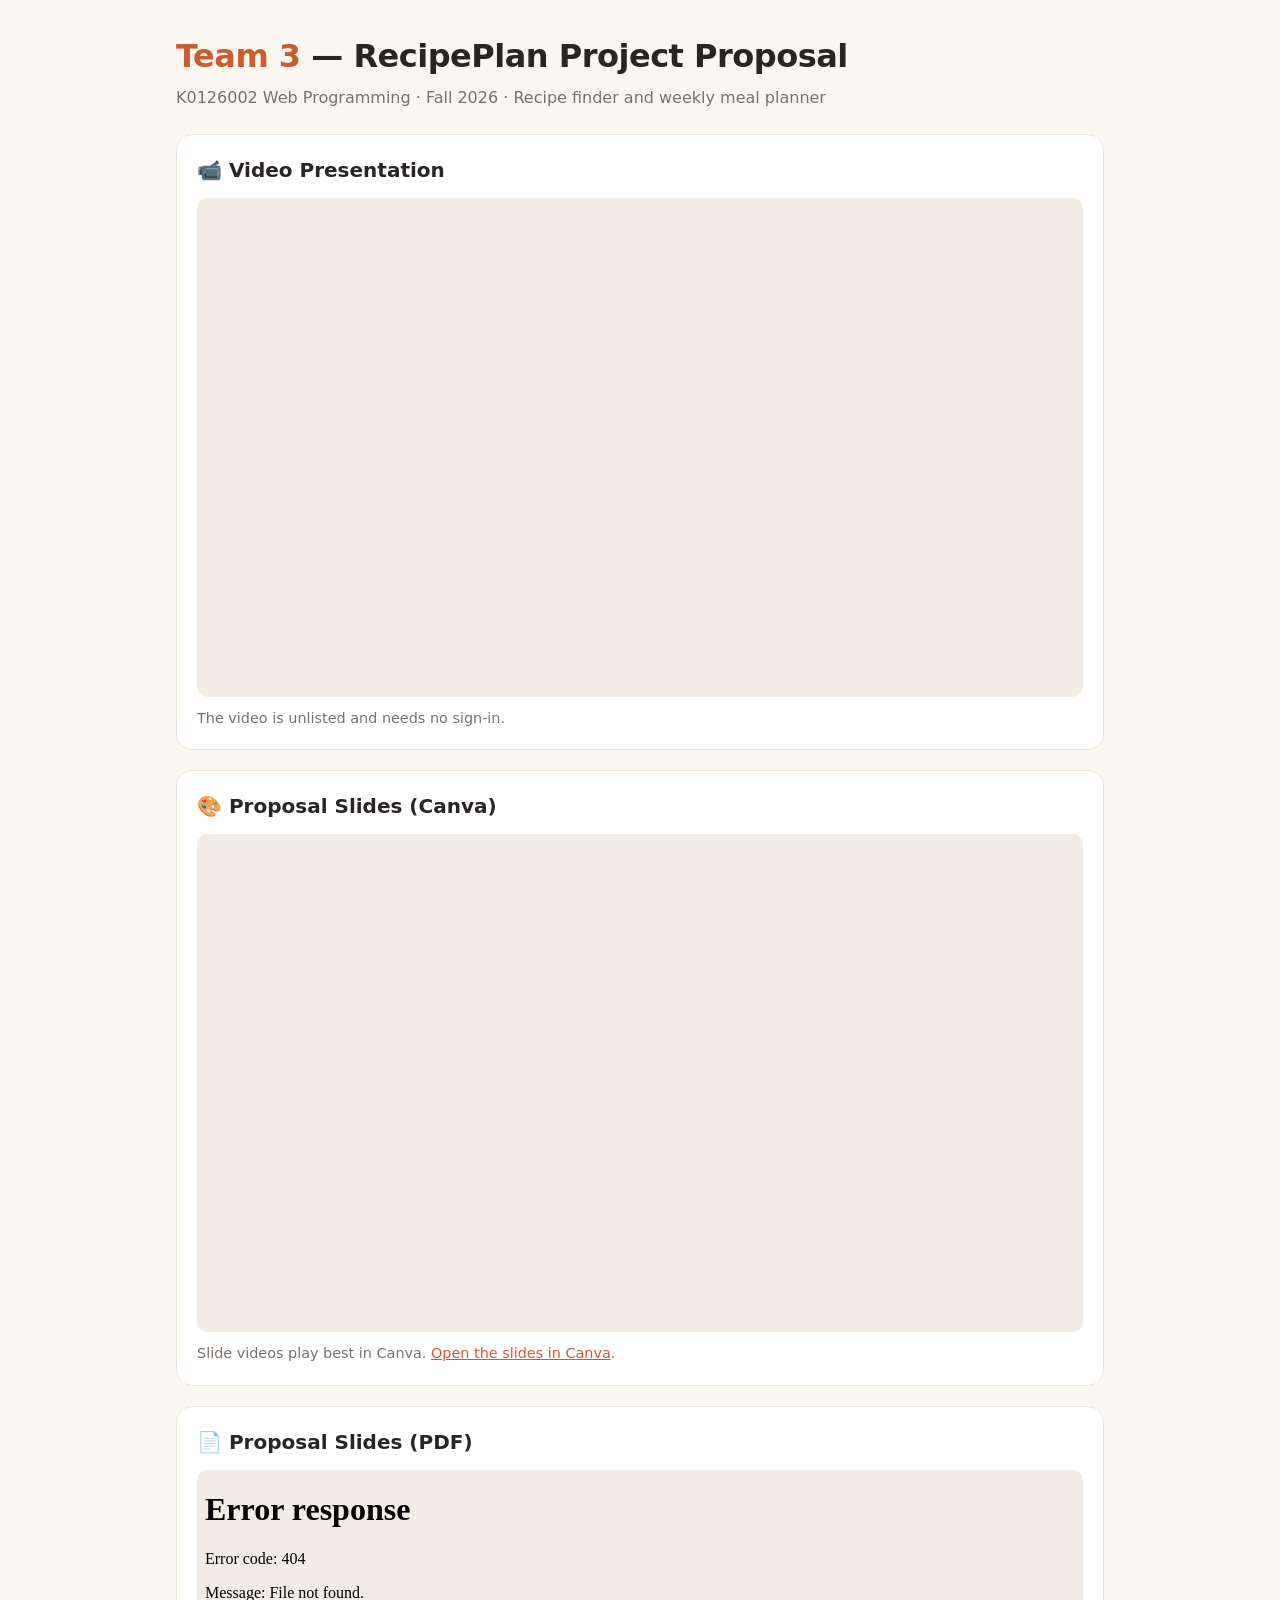
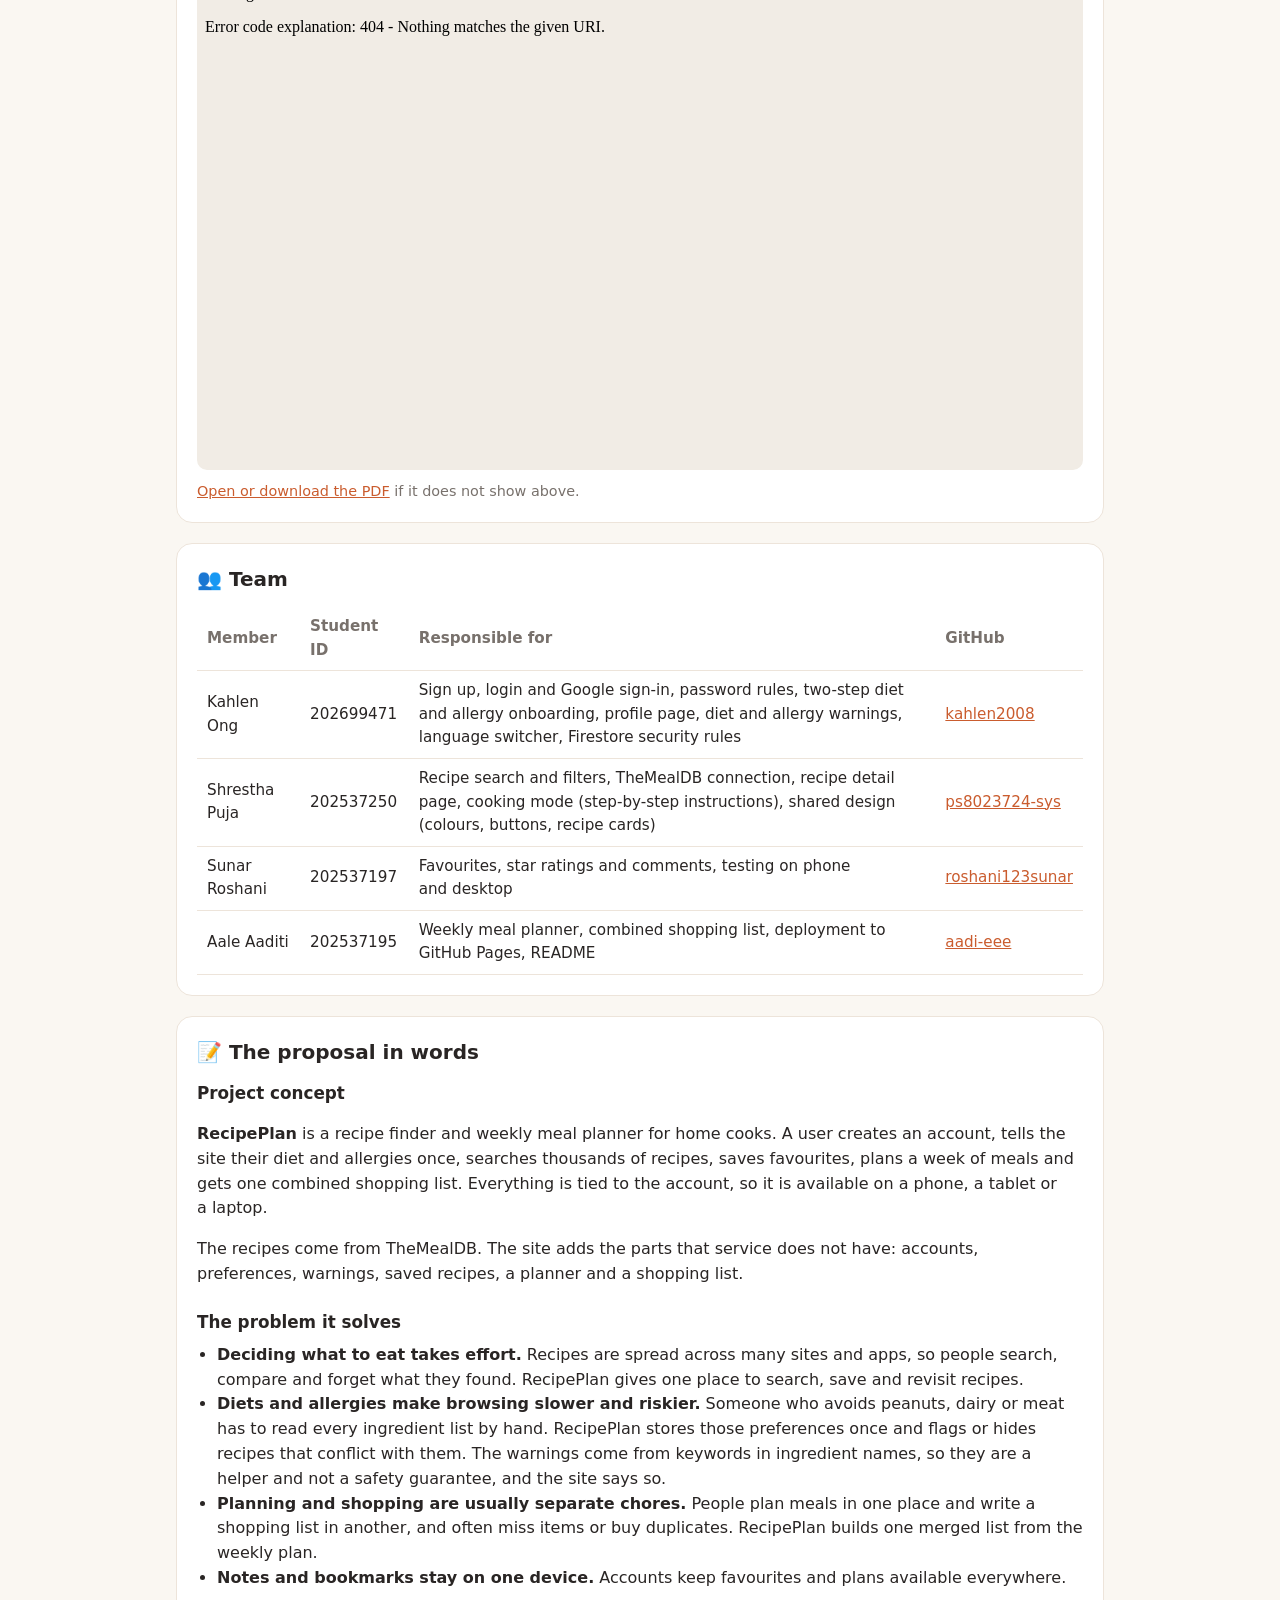
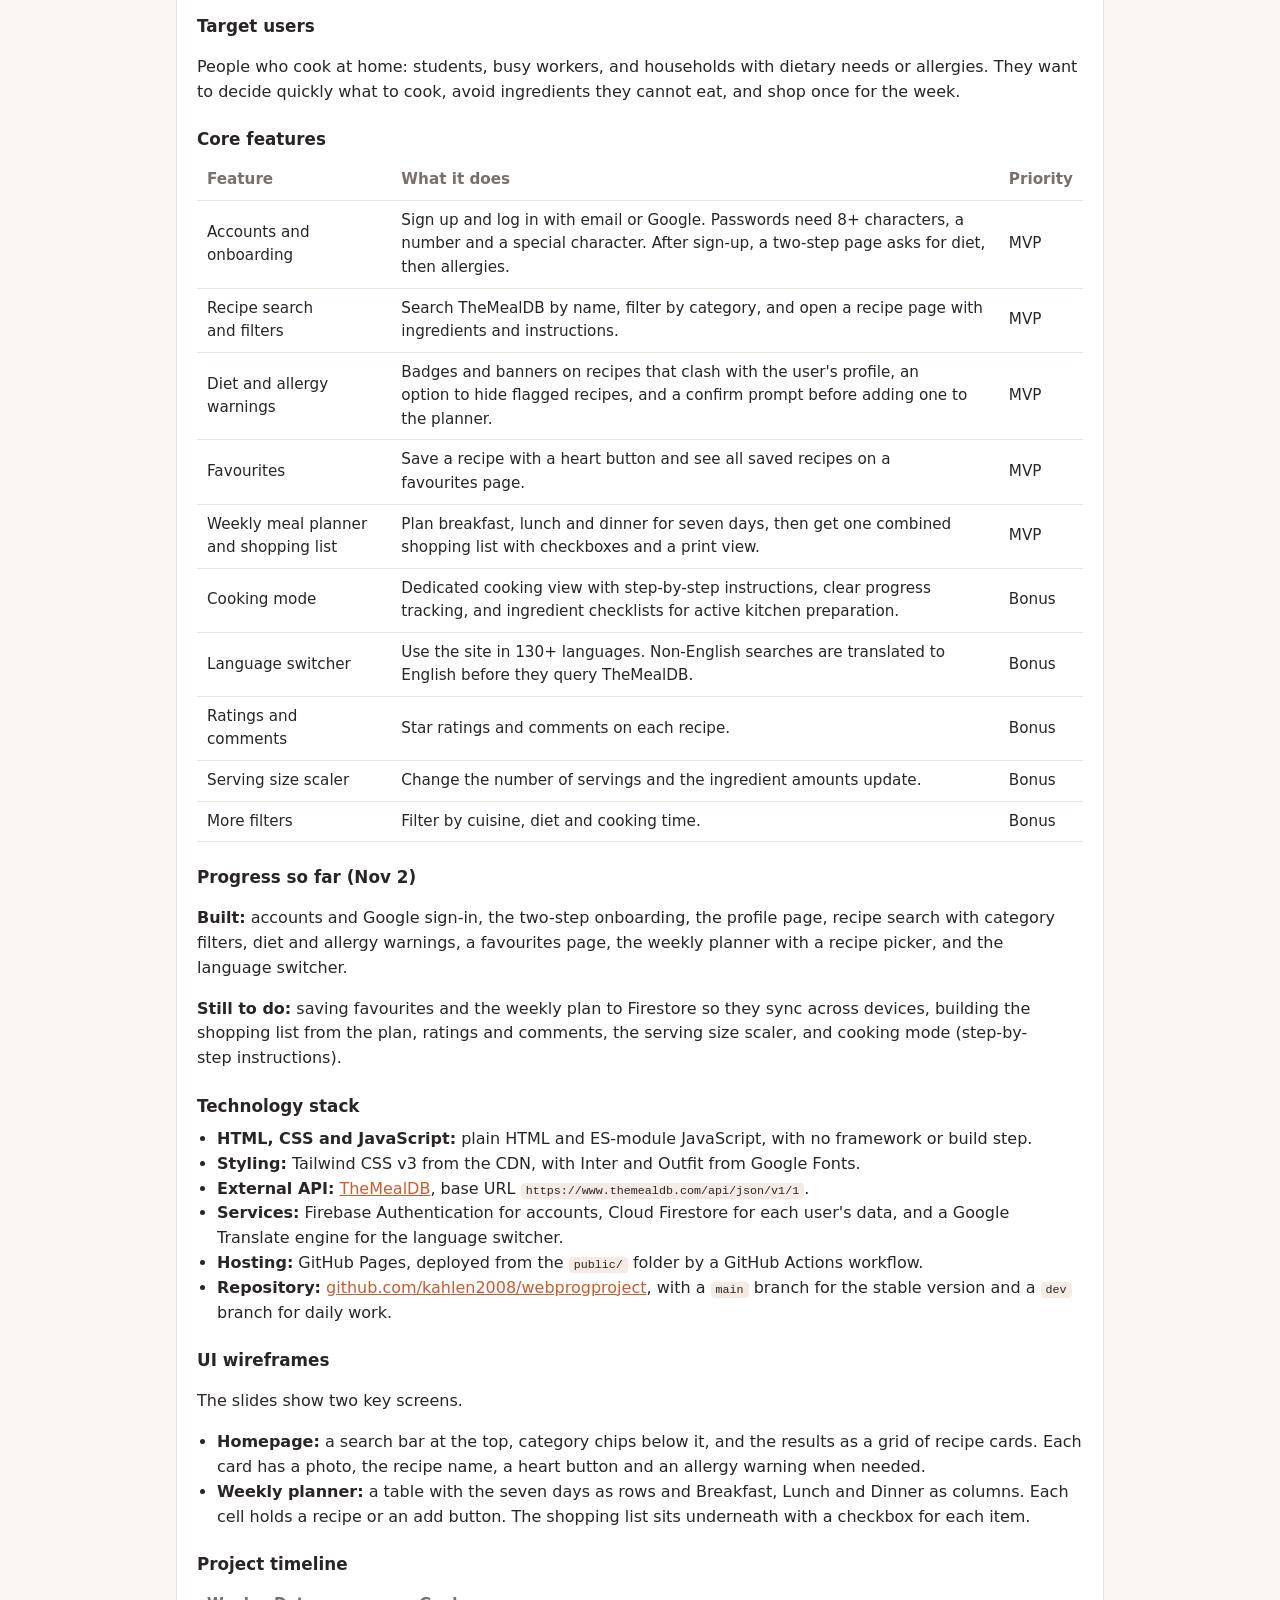
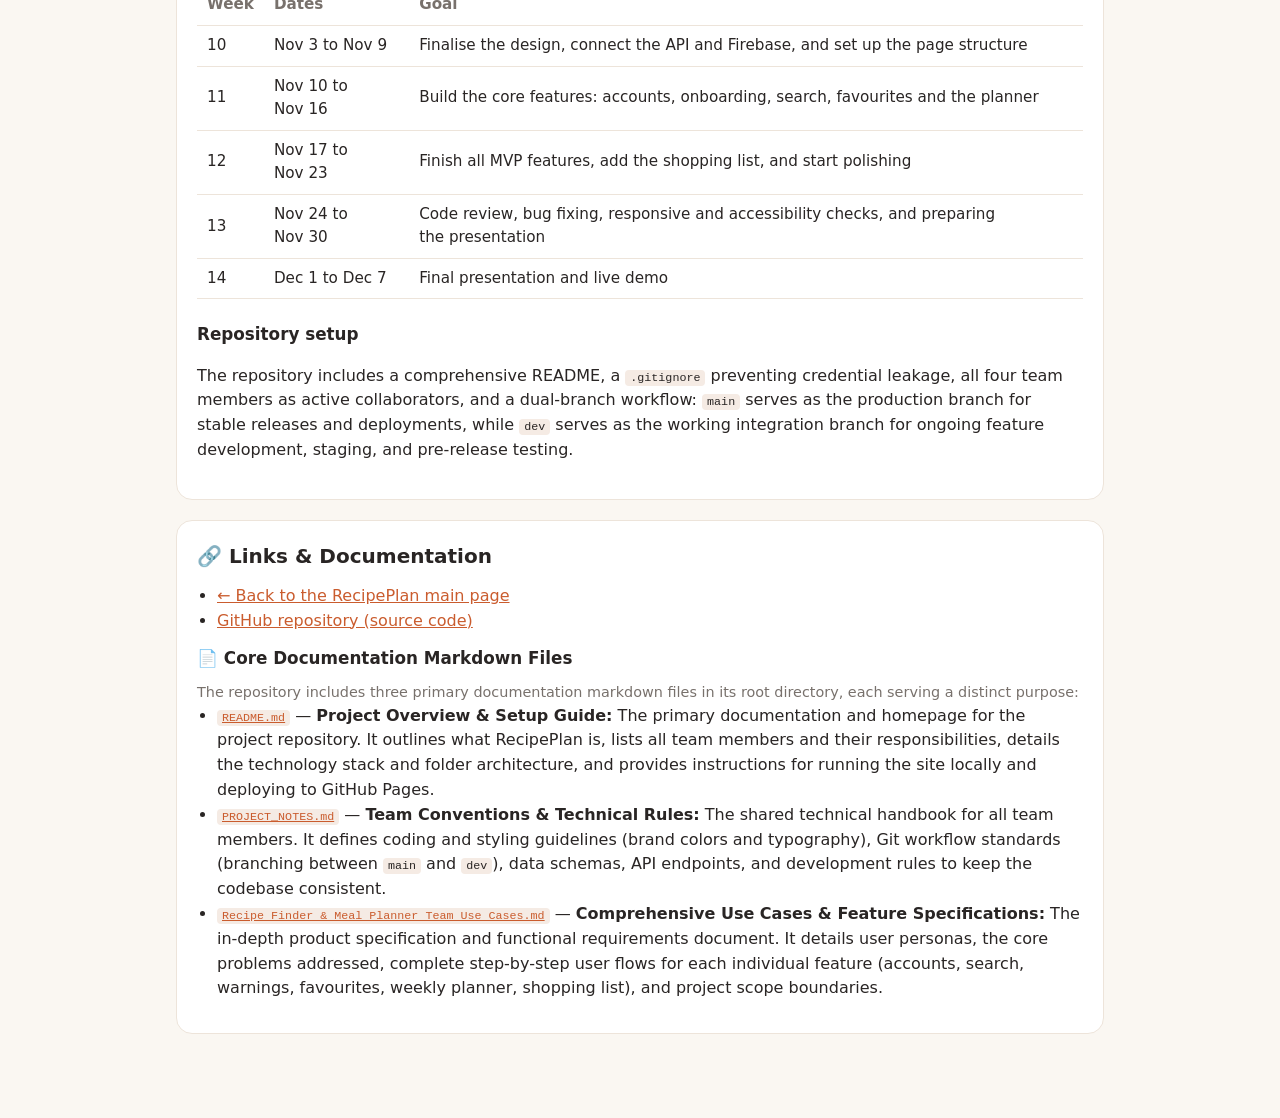
==== commit 99950cf9: "docs(proposal): clarify dual-branch workflow terminology for main and dev - describe main as the pro" ====
--- a/public/proposal/index.html
+++ b/public/proposal/index.html
@@ -98,7 +98,7 @@
     <h3>Project timeline</h3>
     <div class='tw'><table><thead><tr><th>Week</th><th>Dates</th><th>Goal</th></tr></thead><tbody><tr><td>10</td><td>Nov 3 to Nov 9</td><td>Finalise the design, connect the API and Firebase, and set up the page structure</td></tr><tr><td>11</td><td>Nov 10 to Nov 16</td><td>Build the core features: accounts, onboarding, search, favourites and the planner</td></tr><tr><td>12</td><td>Nov 17 to Nov 23</td><td>Finish all MVP features, add the shopping list, and start polishing</td></tr><tr><td>13</td><td>Nov 24 to Nov 30</td><td>Code review, bug fixing, responsive and accessibility checks, and preparing the presentation</td></tr><tr><td>14</td><td>Dec 1 to Dec 7</td><td>Final presentation and live demo</td></tr></tbody></table></div>
     <h3>Repository setup</h3>
-    <p>The repository has a README, a <code>.gitignore</code> that excludes <code>.env</code> files, all four members as collaborators, and a <code>main</code> and <code>dev</code> branch workflow. Aale merges tested <code>dev</code> work into <code>main</code>.</p>
+    <p>The repository includes a comprehensive README, a <code>.gitignore</code> preventing credential leakage, all four team members as active collaborators, and a dual-branch workflow: <code>main</code> serves as the production branch for stable releases and deployments, while <code>dev</code> serves as the working integration branch for ongoing feature development, staging, and pre-release testing.</p>
   </section>
 
   <section>
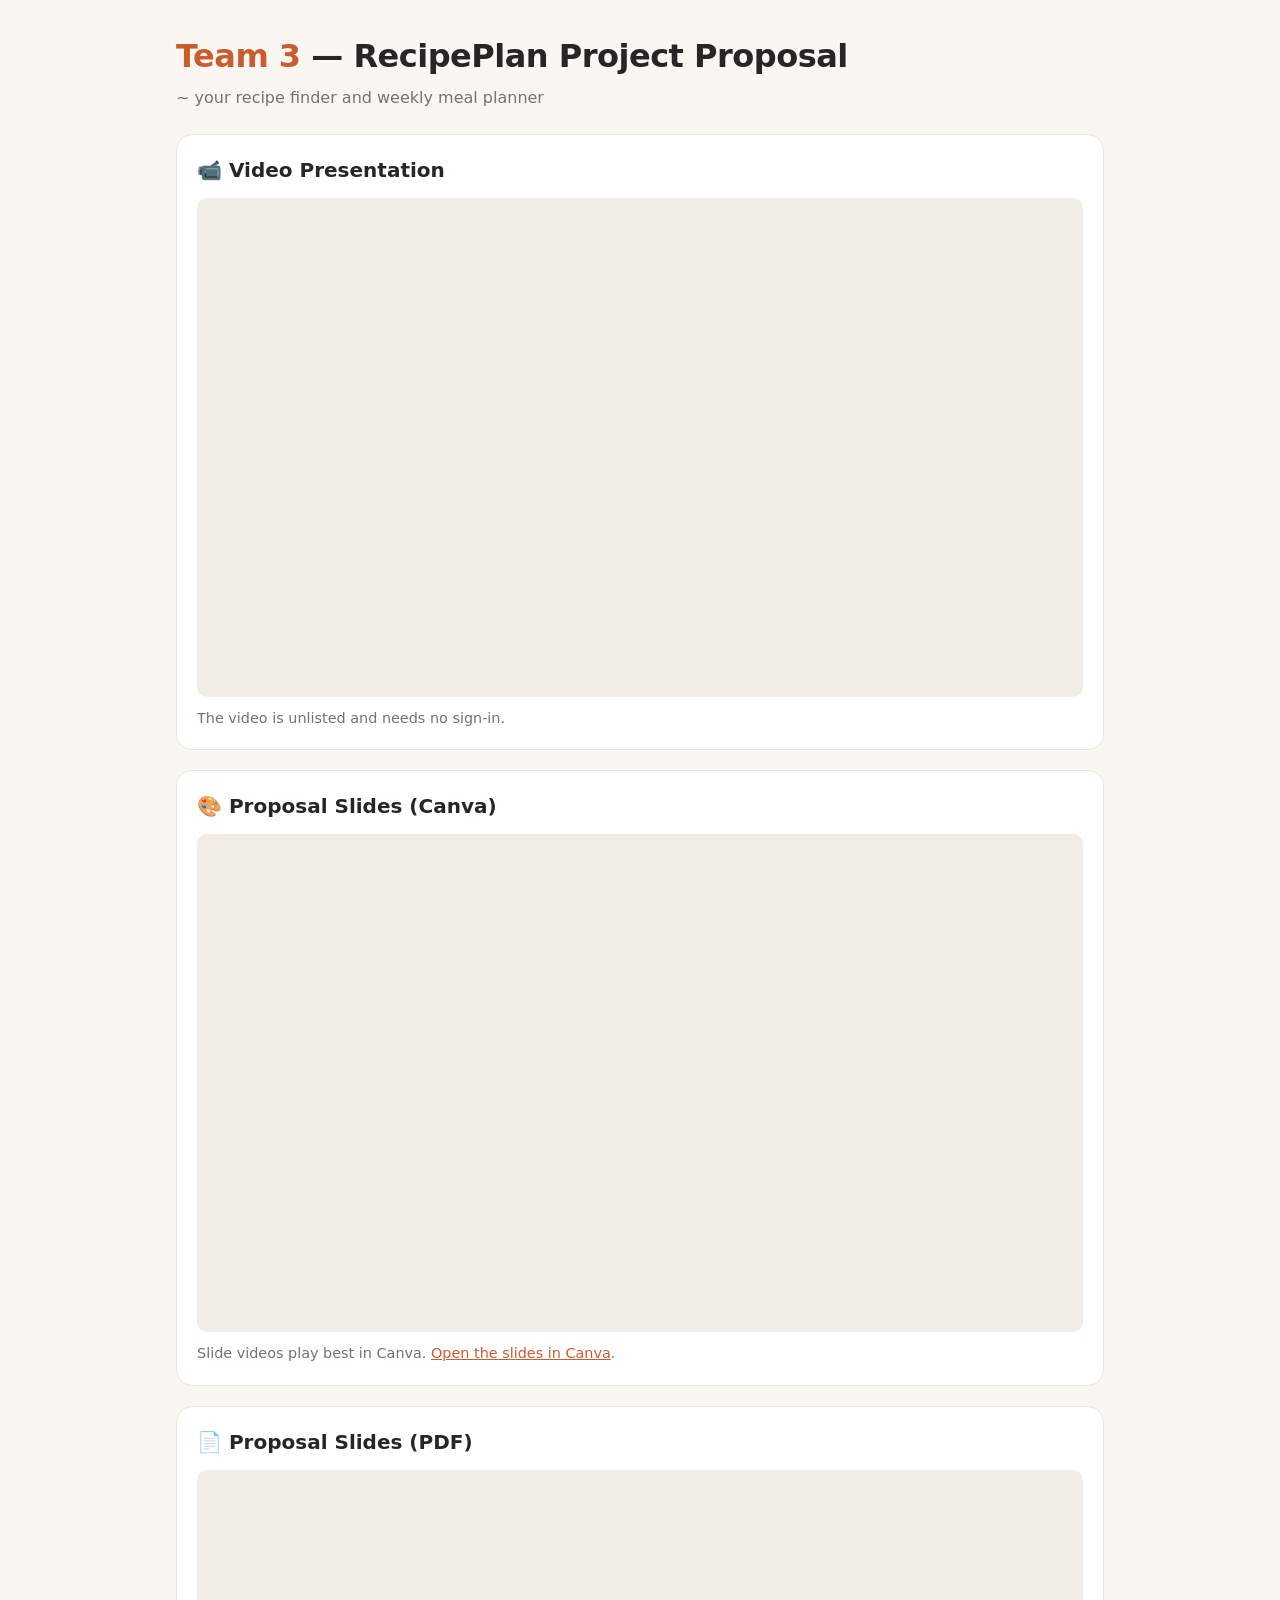
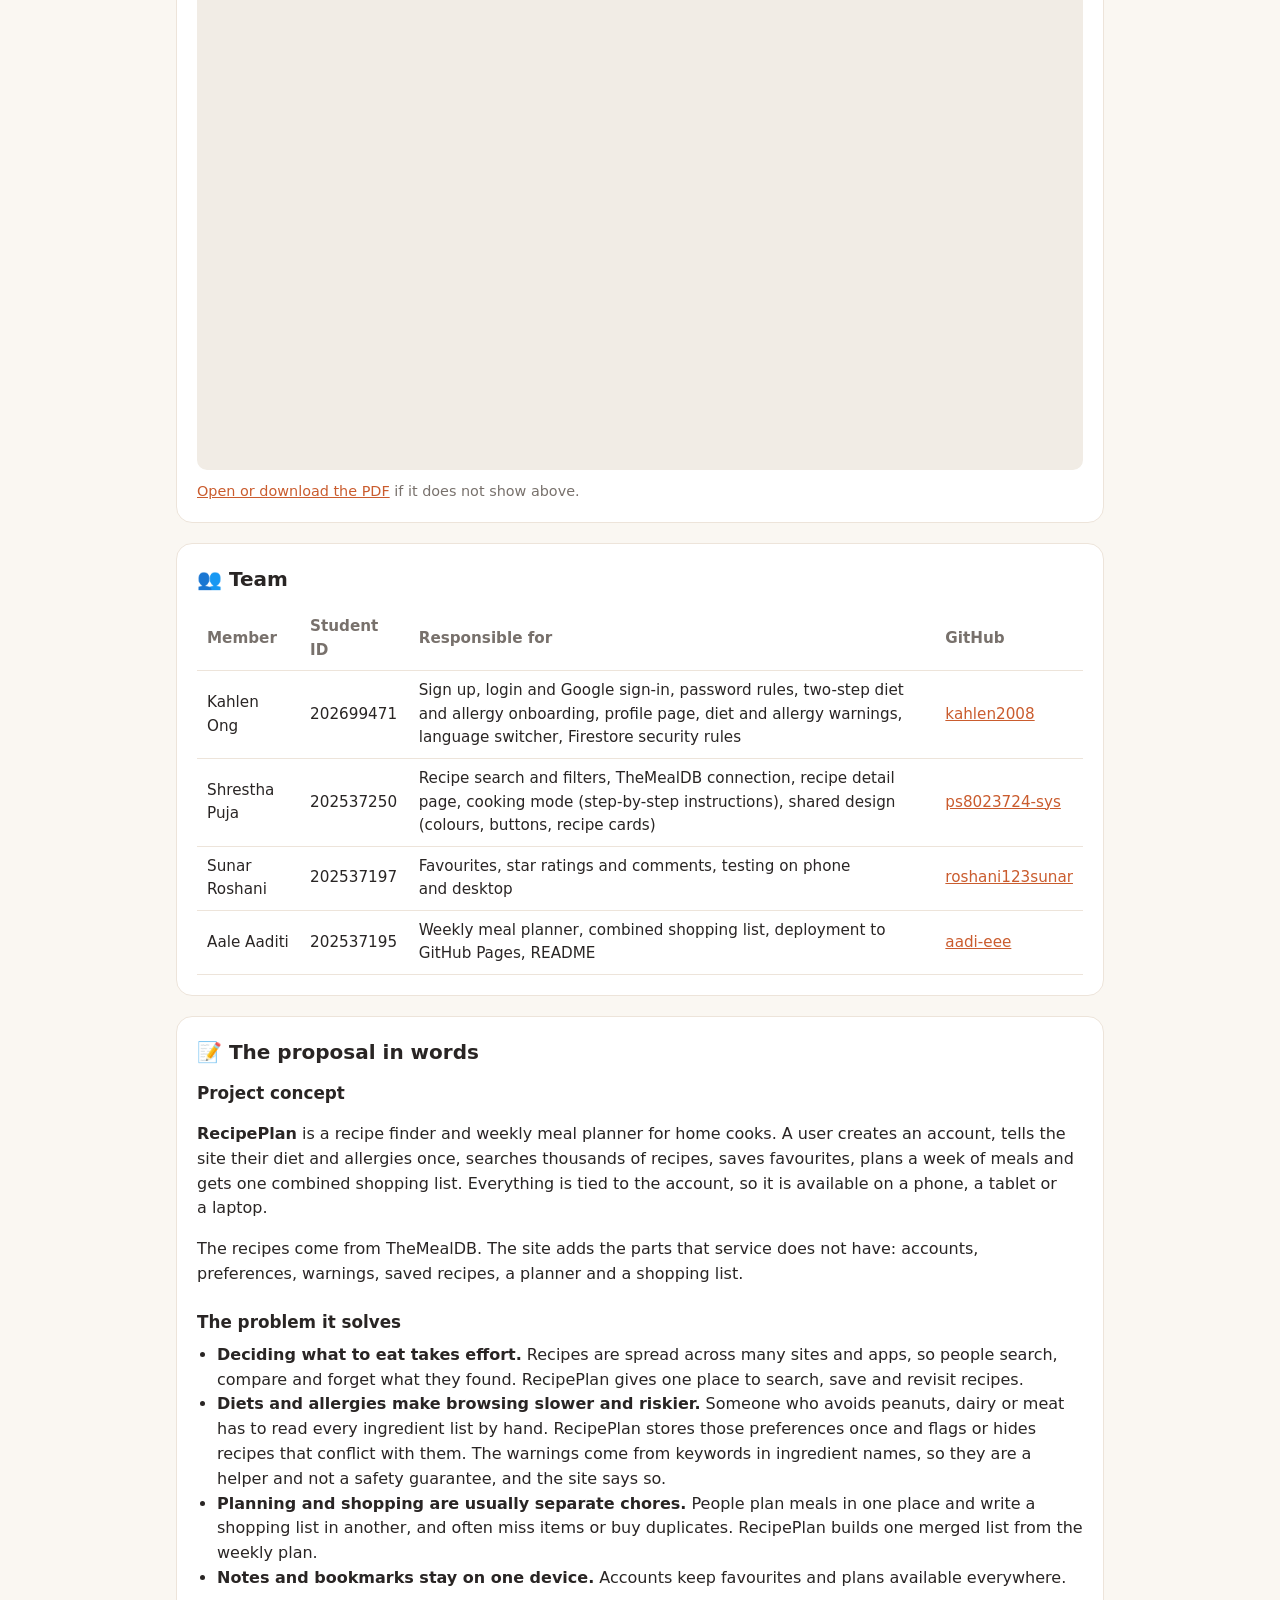
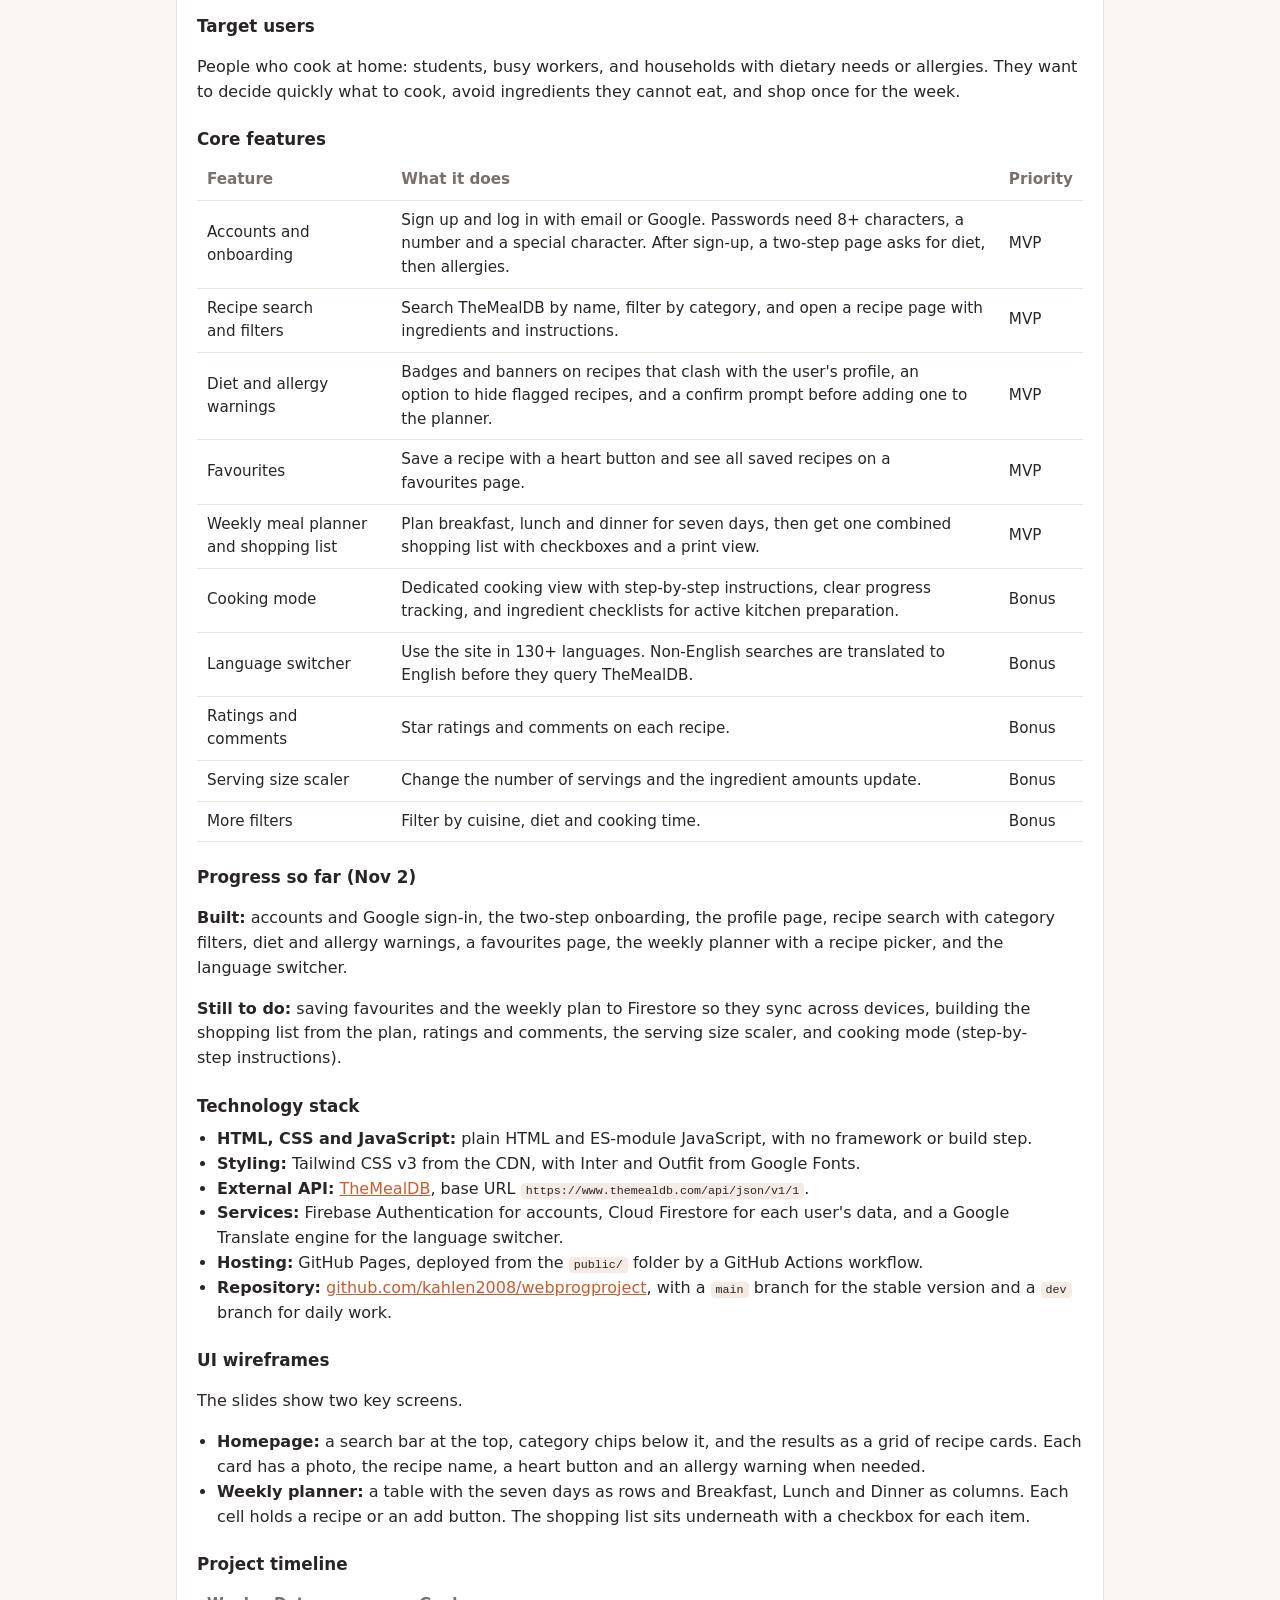
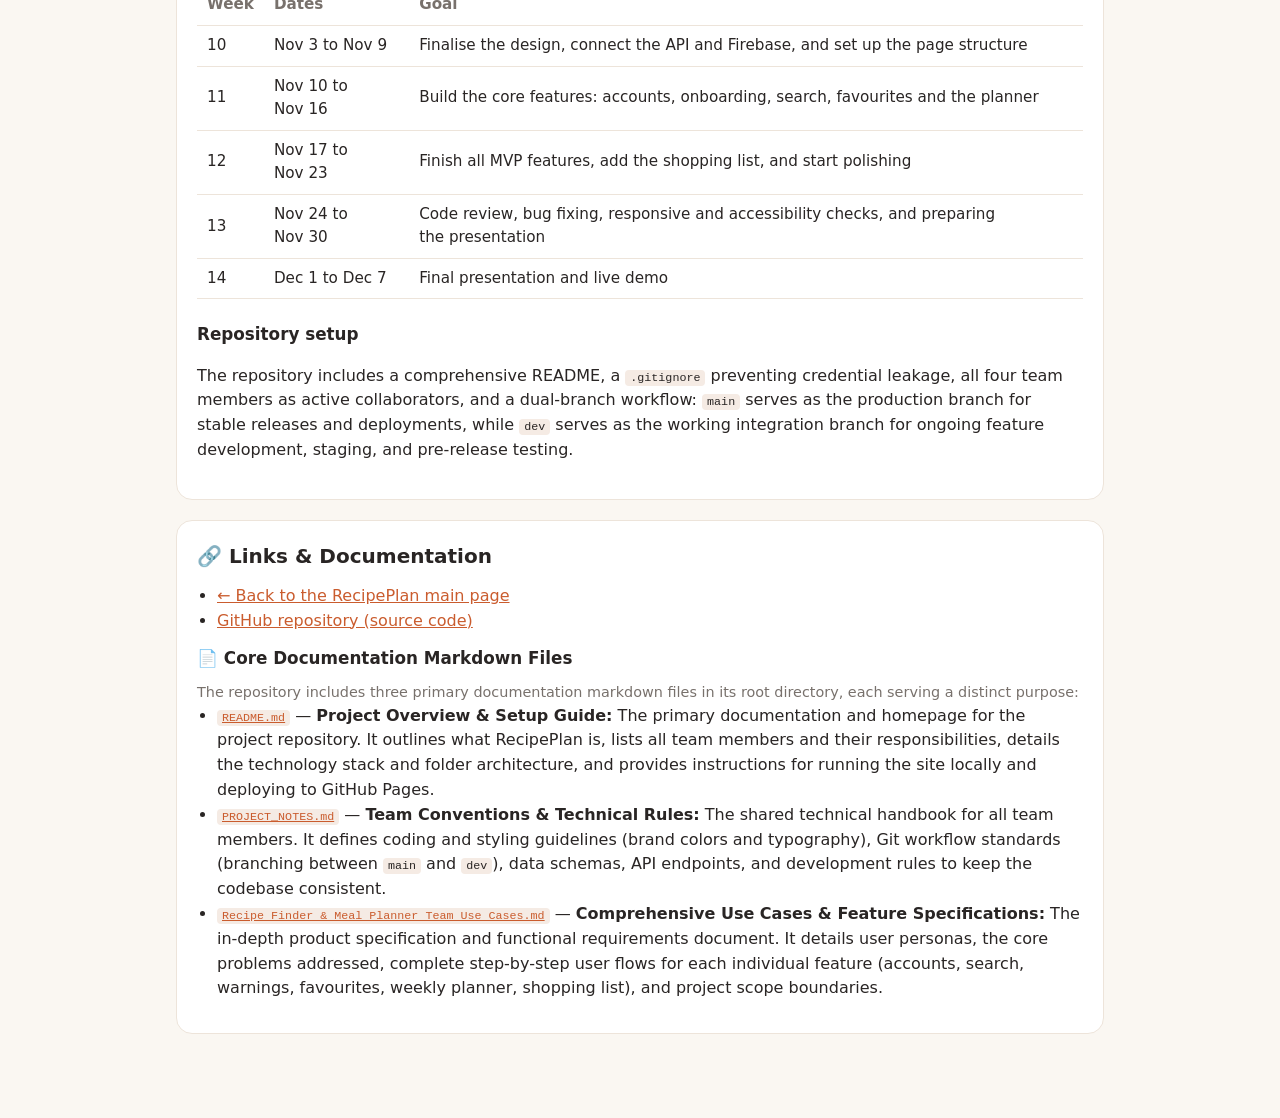
==== commit 40594f0e: "docs: add RecipePlan PDF slides" ====
--- a/public/proposal/index.html
+++ b/public/proposal/index.html
@@ -34,7 +34,7 @@
 <body>
 <main>
   <h1><span>Team 3</span> — RecipePlan Project Proposal</h1>
-  <p class="sub">K0126002 Web Programming · Fall 2026 · Recipe finder and weekly meal planner</p>
+  <p class="sub">~ your recipe finder and weekly meal planner</p>
 
   <section>
     <h2>📹 Video Presentation</h2>
@@ -58,9 +58,9 @@
   <section>
     <h2>📄 Proposal Slides (PDF)</h2>
     <div class="frame pdf">
-      <iframe src="proposal_Team3.pdf" title="Team 3 proposal slides (PDF)"></iframe>
+      <iframe src="RECIPE PLAN.pdf" title="Team 3 proposal slides (PDF)"></iframe>
     </div>
-    <p class="note"><a href="proposal_Team3.pdf">Open or download the PDF</a> if it does not show above.</p>
+    <p class="note"><a href="RECIPE PLAN.pdf">Open or download the PDF</a> if it does not show above.</p>
   </section>
 
   <section>
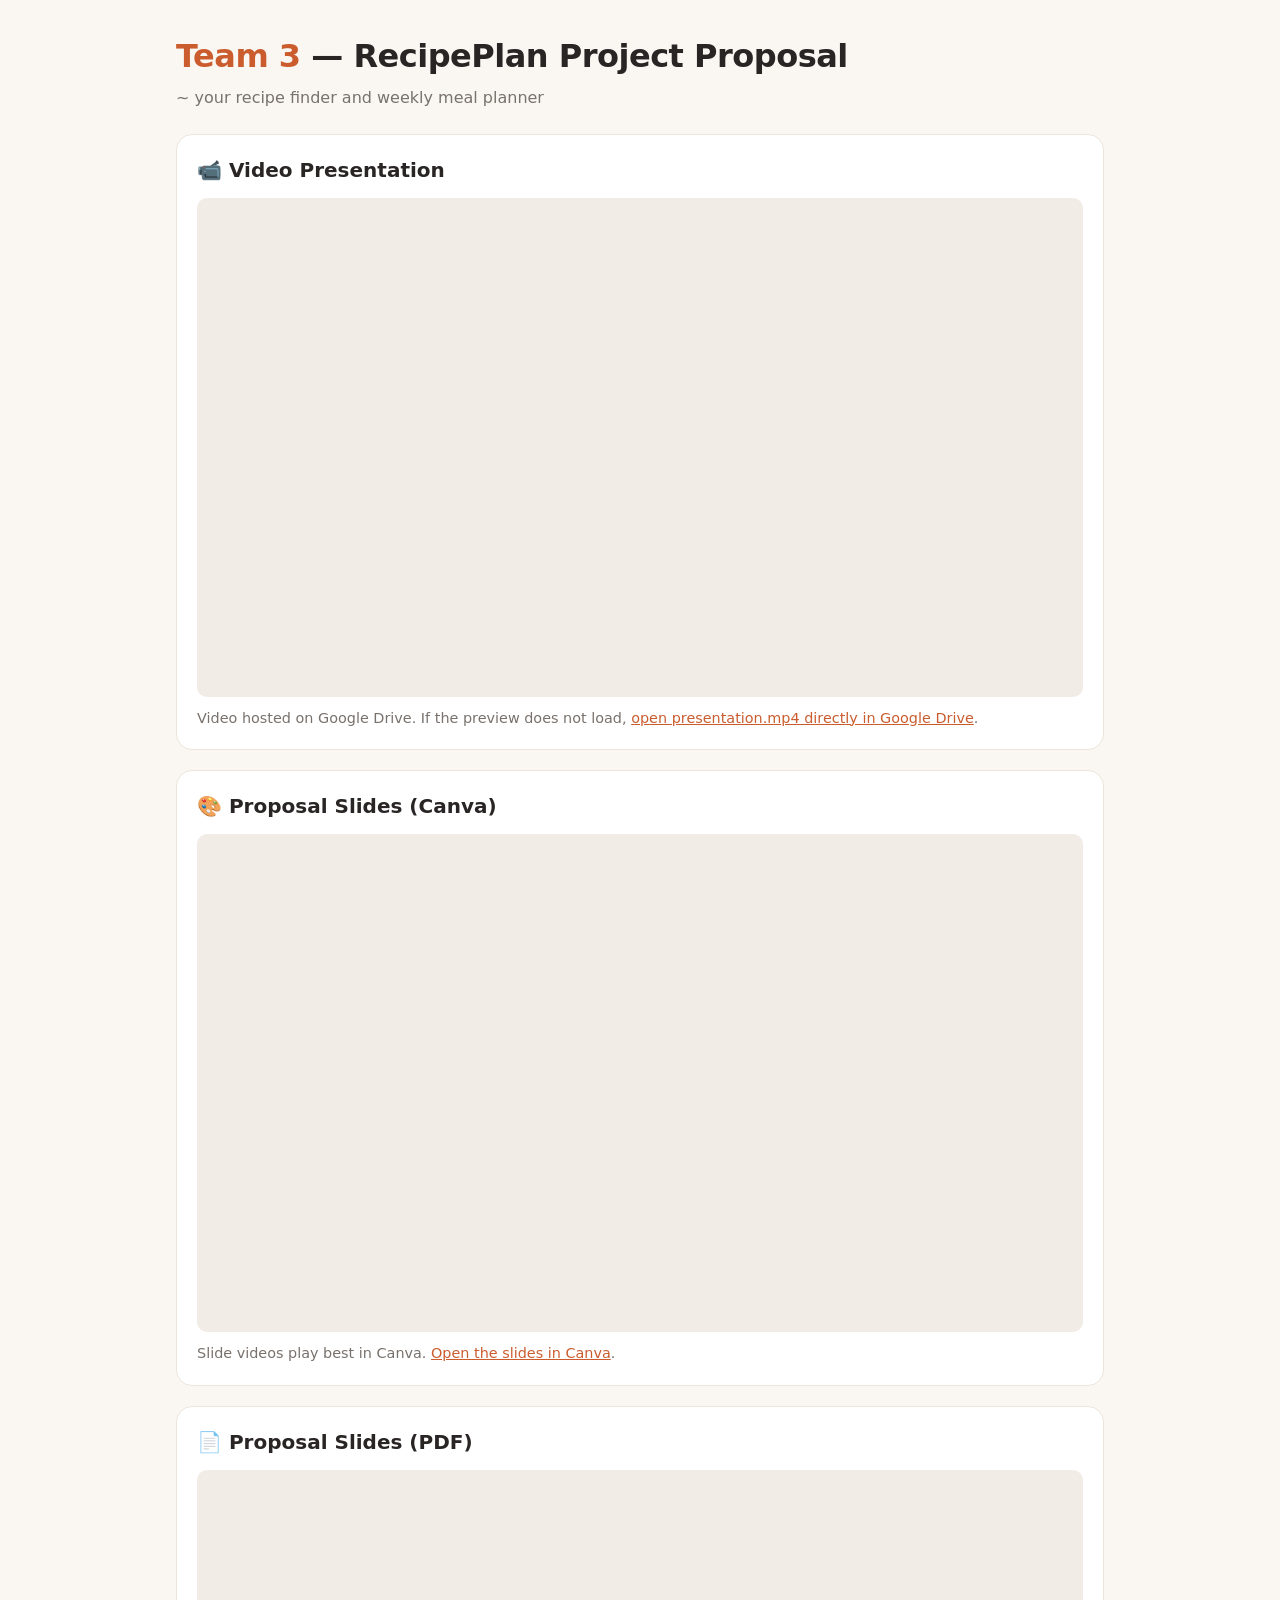
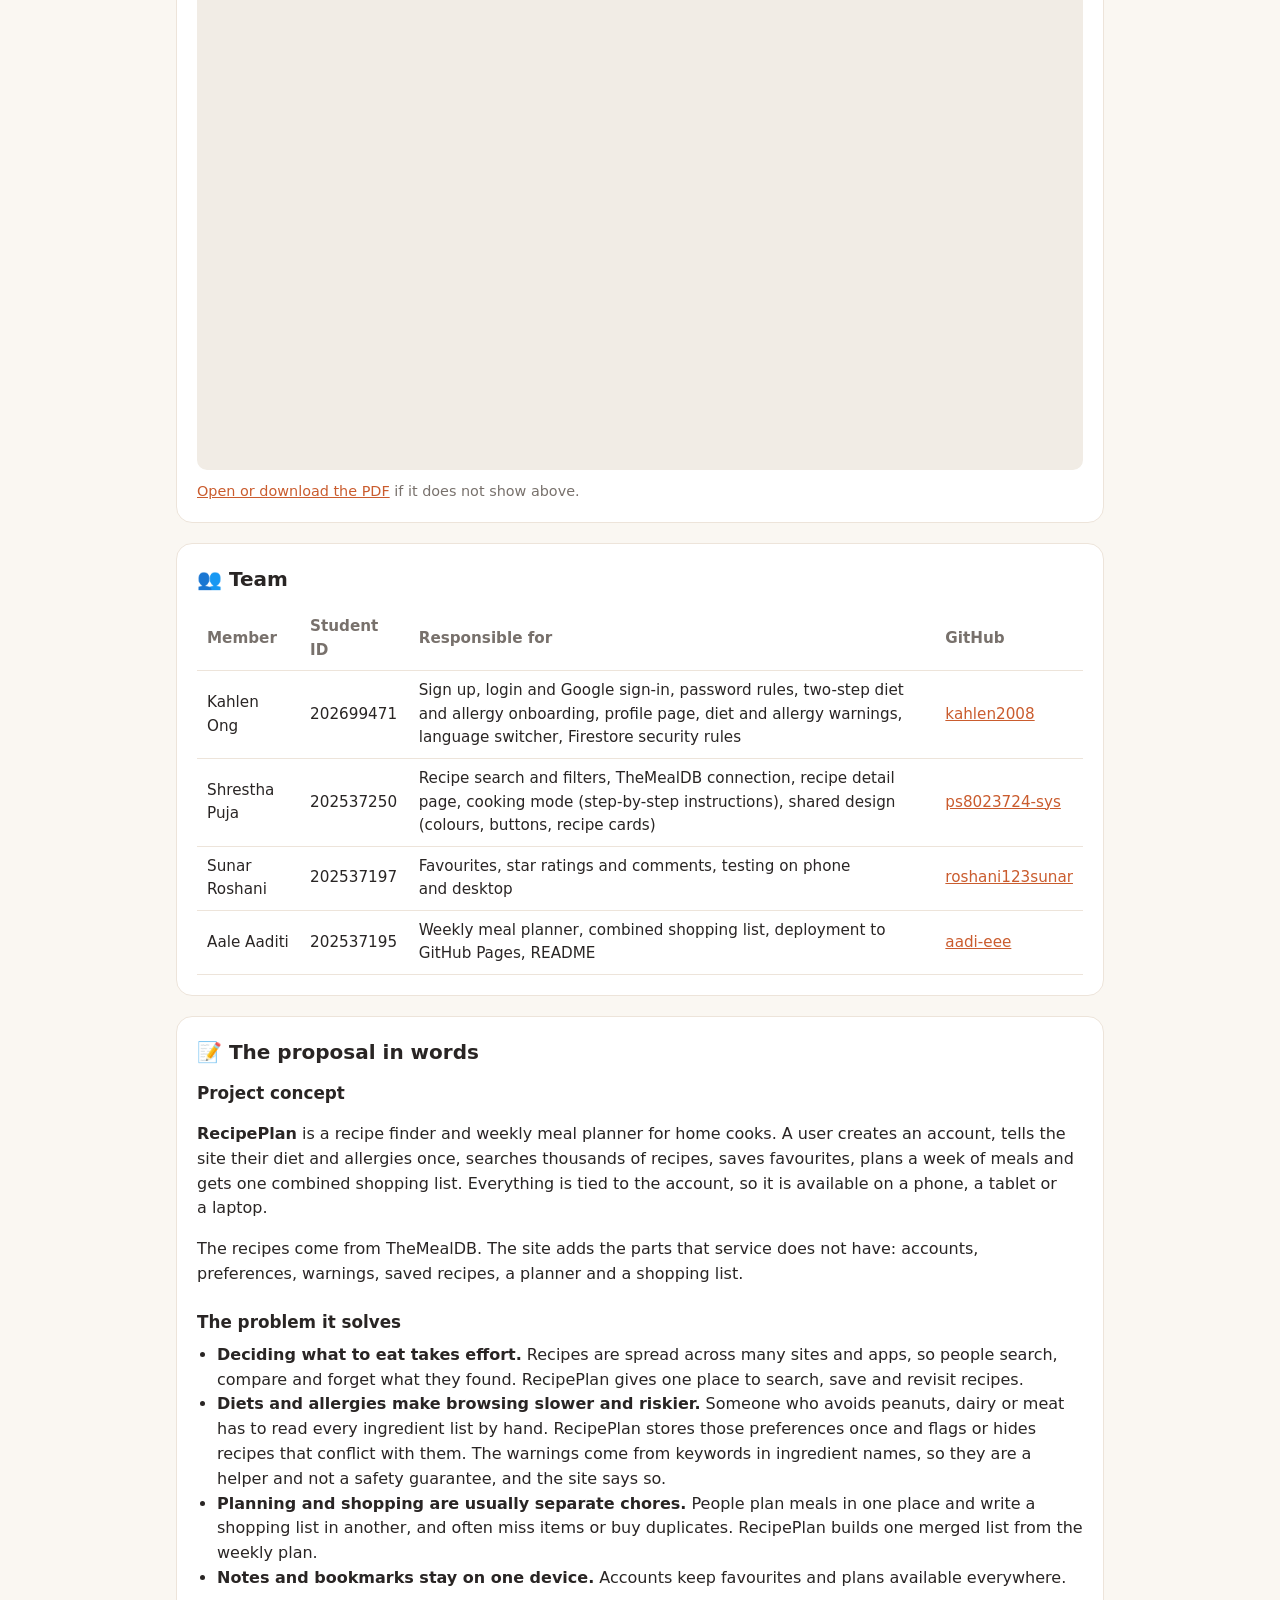
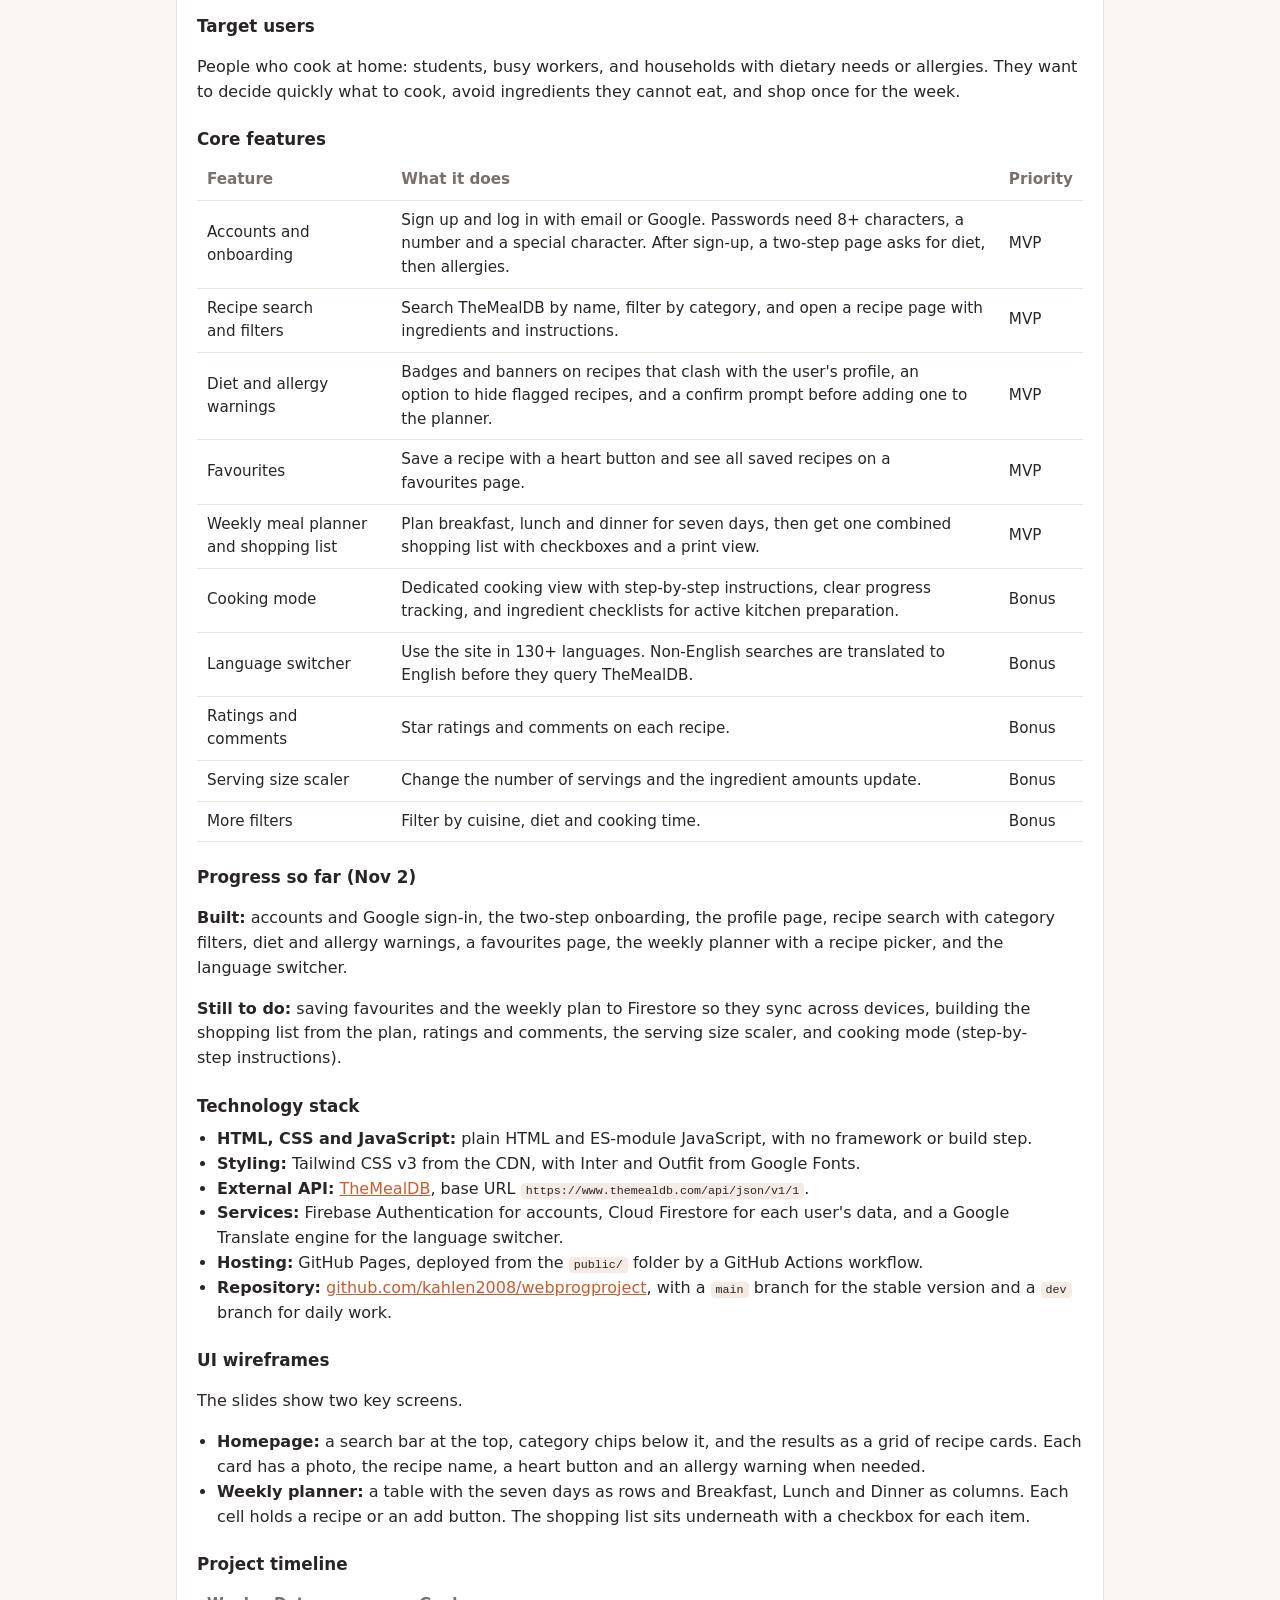
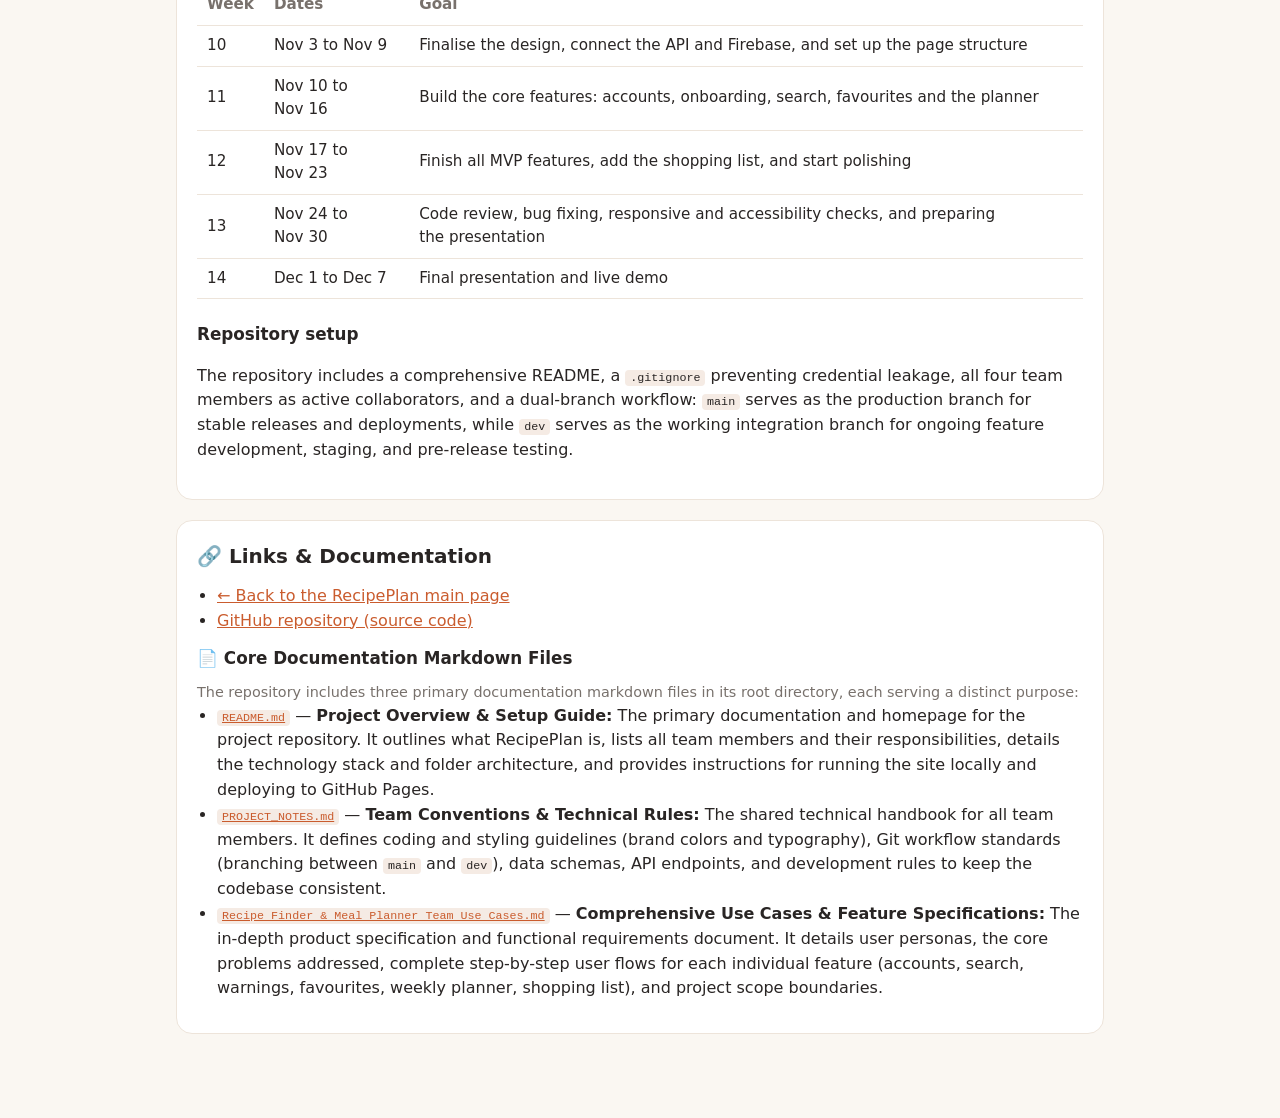
==== commit d1ad465a: "feat: add project proposal video for Team 3 RecipePlan" ====
--- a/public/proposal/index.html
+++ b/public/proposal/index.html
@@ -39,10 +39,9 @@
   <section>
     <h2>📹 Video Presentation</h2>
     <div class="frame">
-      <!-- TODO: replace VIDEO_ID with the YouTube (Unlisted) video id, or use a Google Drive preview link -->
-      <iframe src="https://www.youtube.com/embed/VIDEO_ID" title="Team 3 proposal video" allowfullscreen></iframe>
+      <iframe src="https://drive.google.com/file/d/1fm30EHX9H_X3D-qCcLZ3_2O0gHvutgSQ/preview" title="Team 3 proposal presentation video" allowfullscreen></iframe>
     </div>
-    <p class="note">The video is unlisted and needs no sign-in.</p>
+    <p class="note">Video hosted on Google Drive. If the preview does not load, <a href="https://drive.google.com/file/d/1fm30EHX9H_X3D-qCcLZ3_2O0gHvutgSQ/view" target="_blank" rel="noopener">open presentation.mp4 directly in Google Drive</a>.</p>
   </section>
 
   <section>
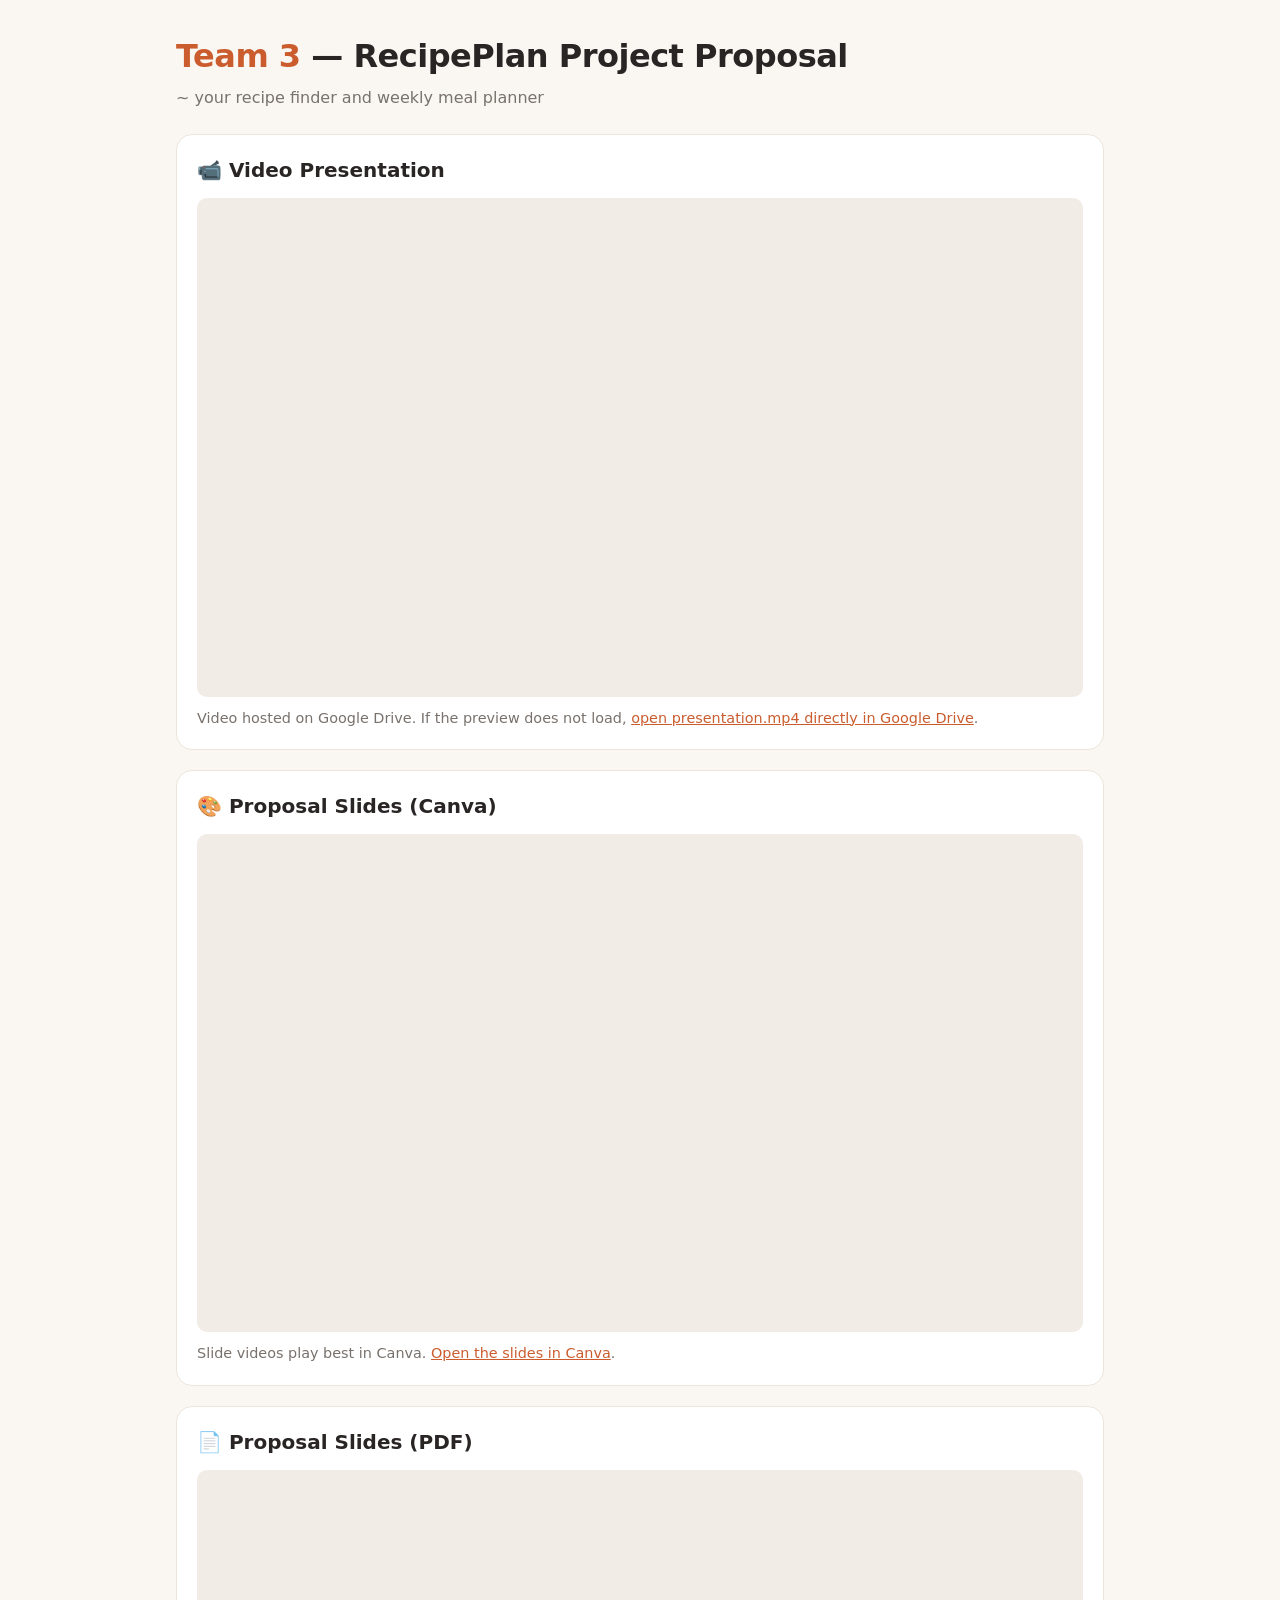
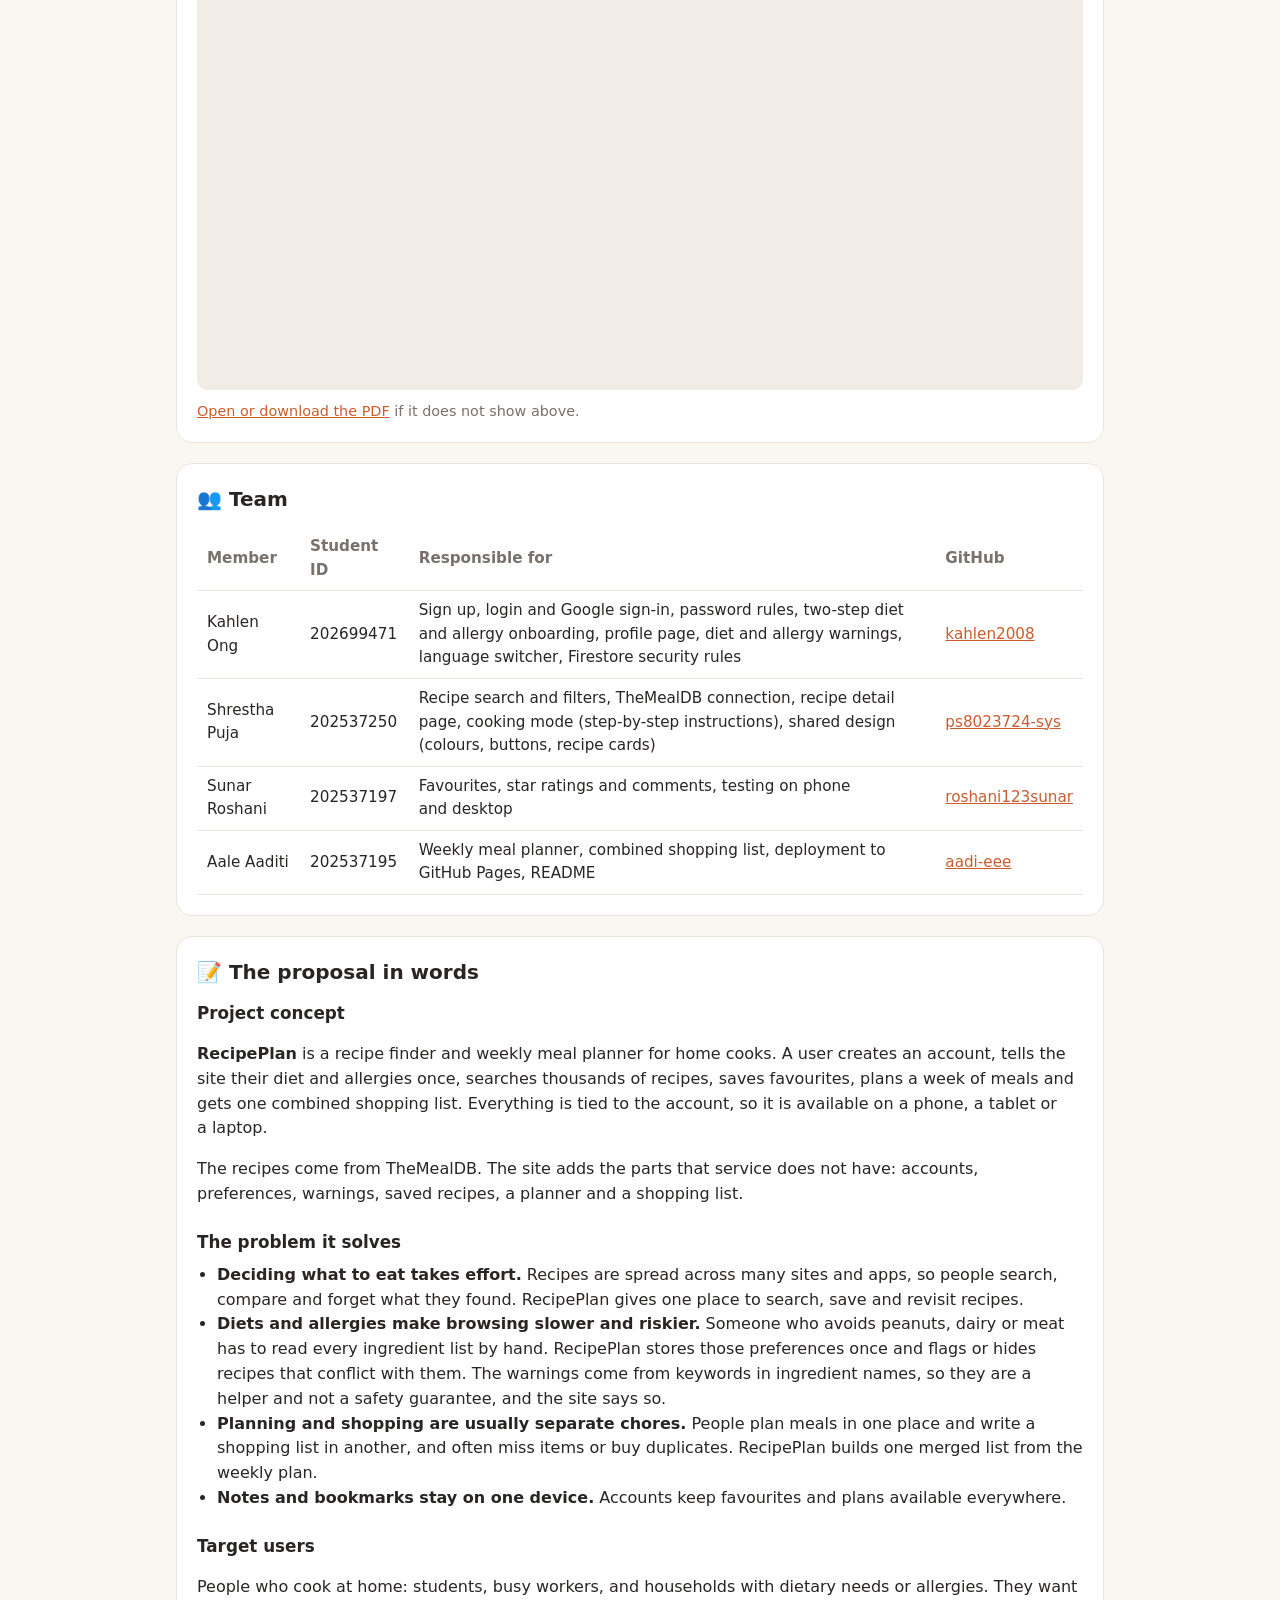
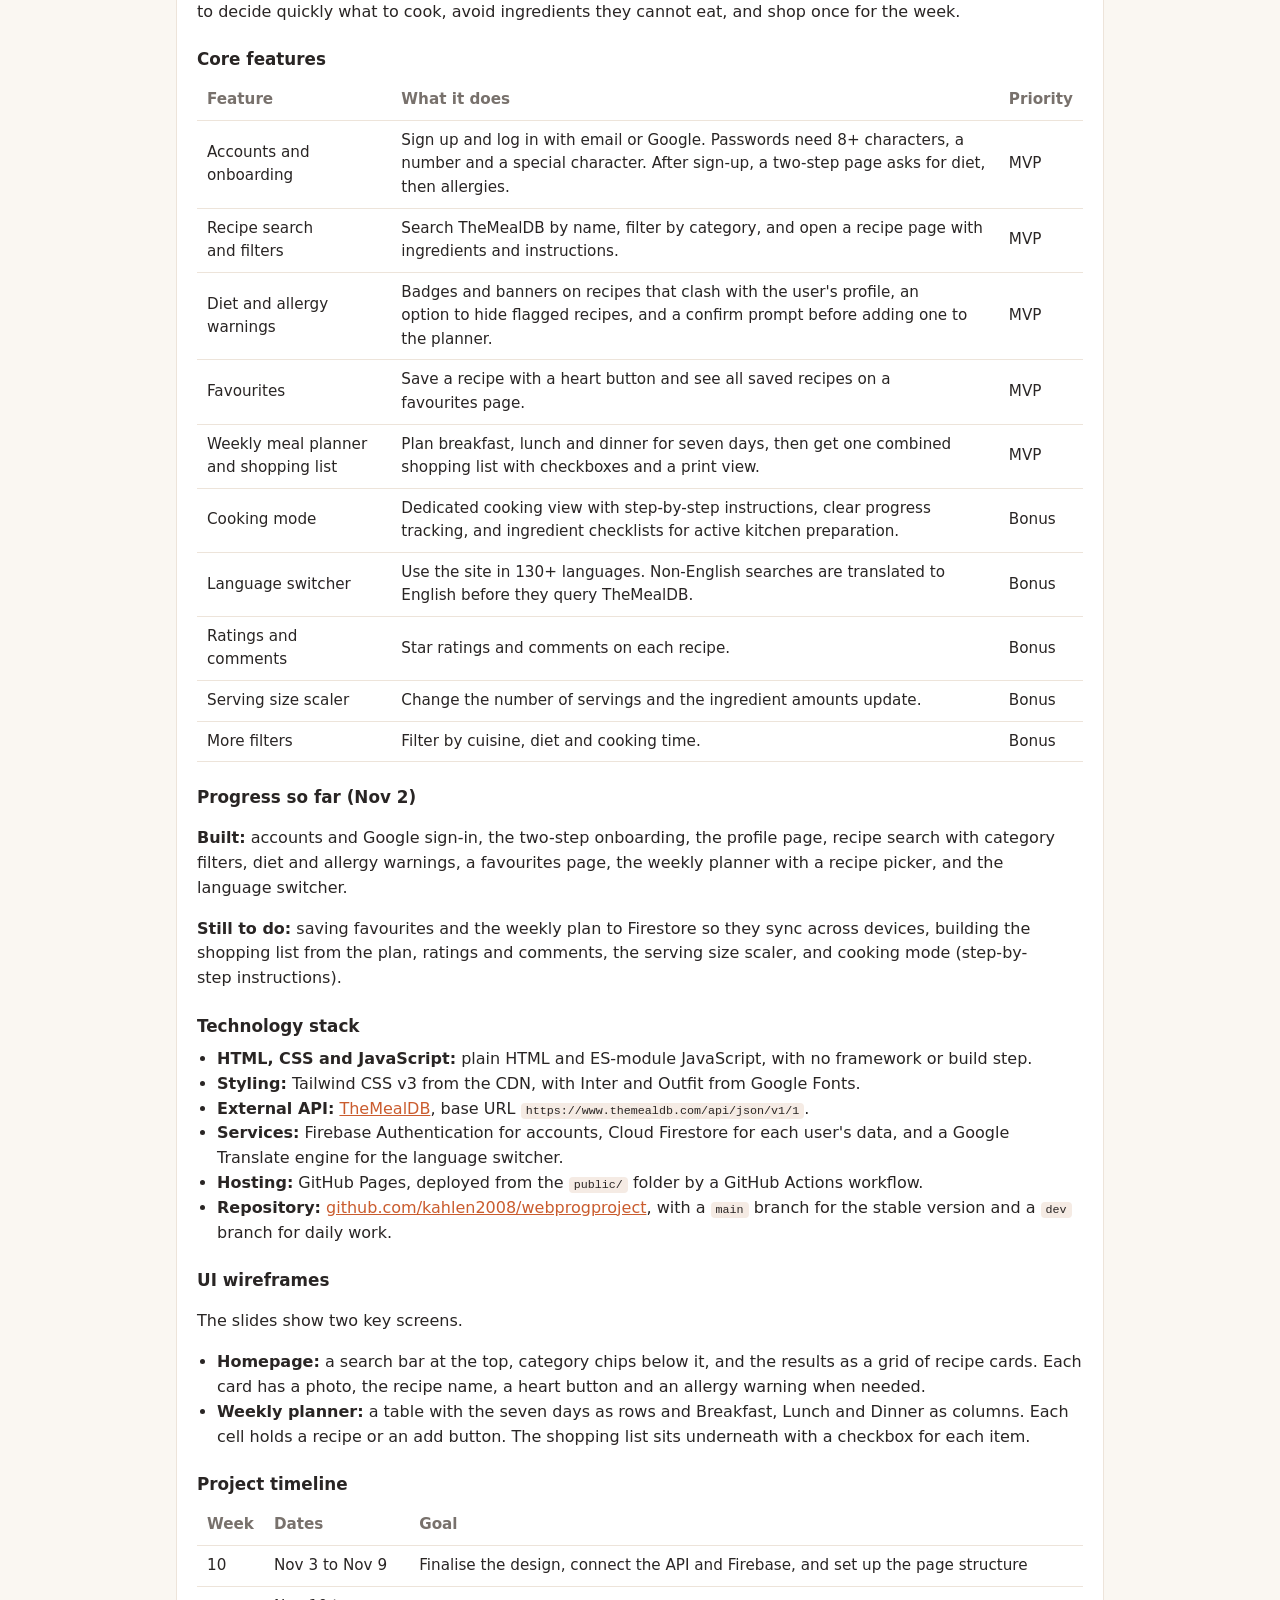
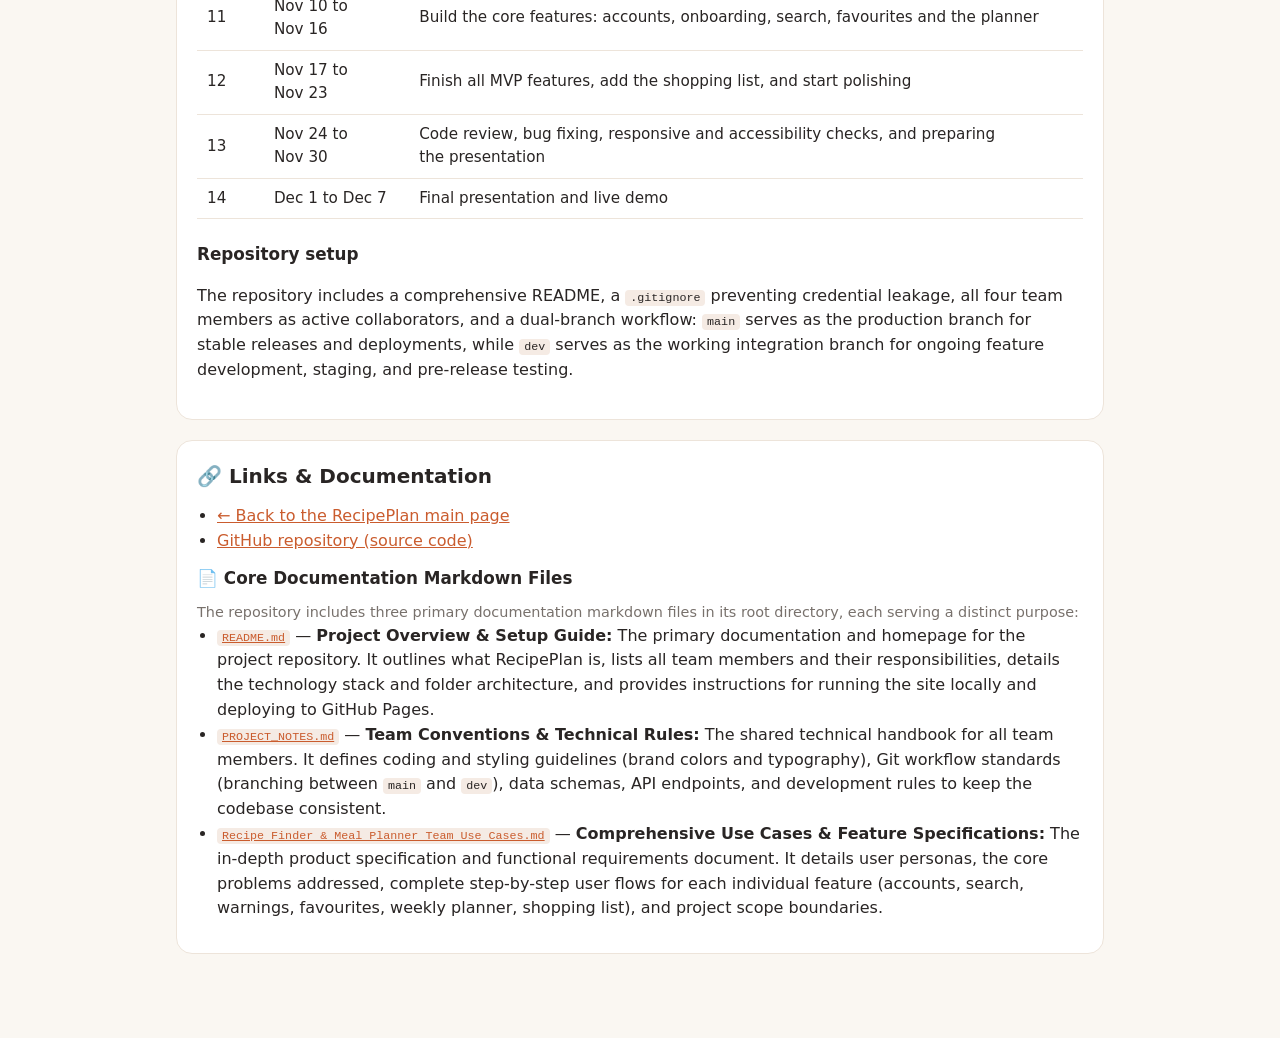
==== commit 58e446f0: "style(proposal): adjust pdf slide frame height to single slide view reduce pdf embed frame height to" ====
--- a/public/proposal/index.html
+++ b/public/proposal/index.html
@@ -18,7 +18,7 @@
     section { background: var(--card); border: 1px solid var(--line); border-radius: 16px; padding: 20px; margin-bottom: 20px; }
     .frame { position: relative; width: 100%; padding-top: 56.25%; border-radius: 10px; overflow: hidden; background:#f1ece5; }
     .frame iframe { position:absolute; inset:0; width:100%; height:100%; border:0; }
-    .frame.pdf { padding-top: 0; height: 600px; }
+    .frame.pdf { padding-top: 0; height: 520px; }
     table { width:100%; border-collapse: collapse; font-size: .95rem; }
     th, td { text-align:left; padding: 8px 10px; border-bottom: 1px solid var(--line); }
     th { color: var(--muted); font-weight: 600; }
